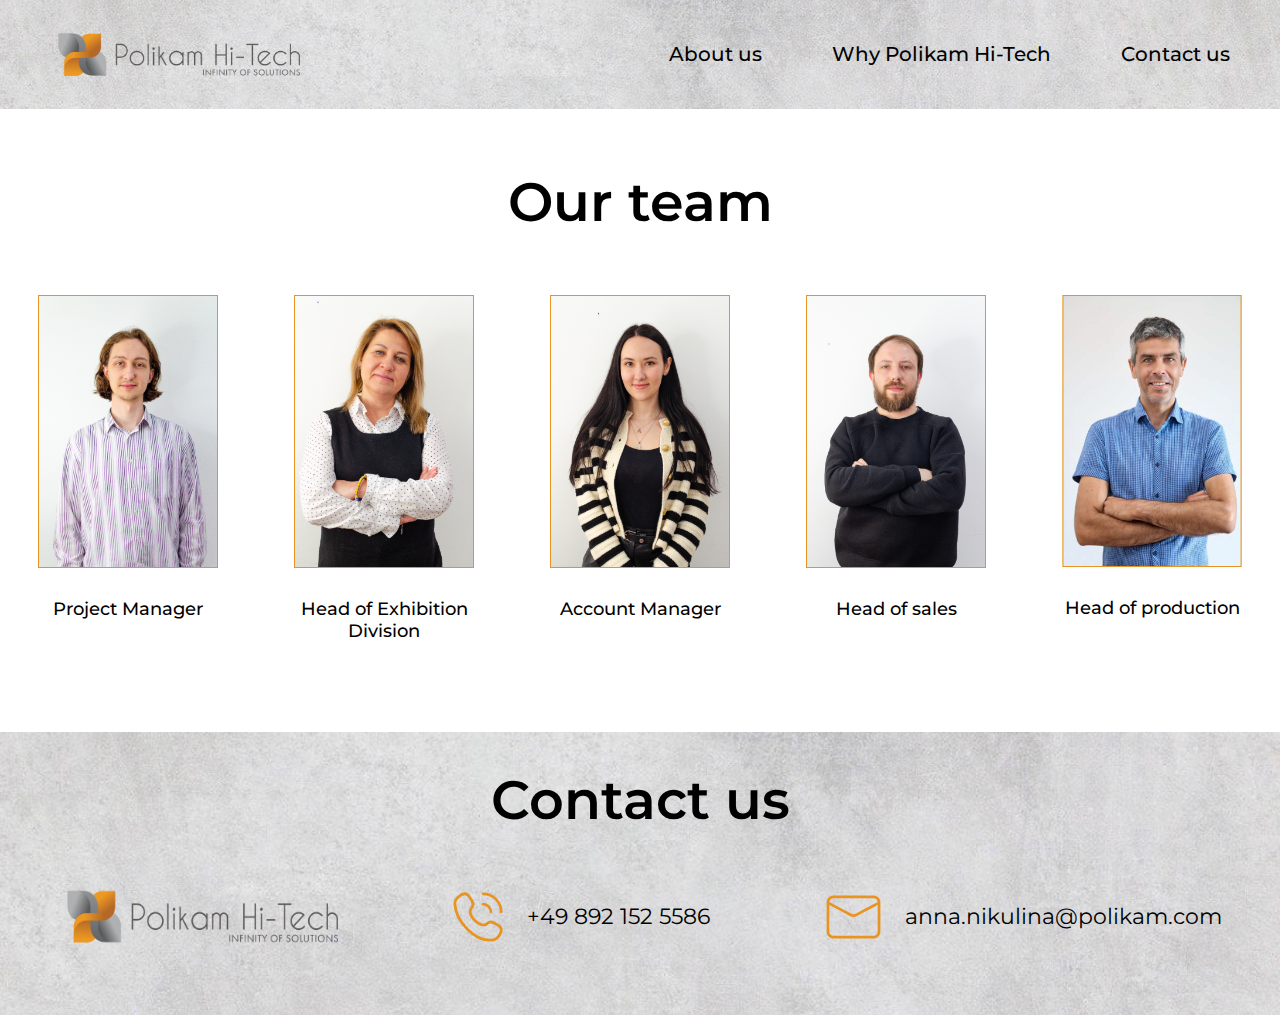
==== contact.html @ 47c34ee8 "fixed" ====
<!DOCTYPE html>
<html>
  <head>
    <link
      href="https://fonts.googleapis.com/css?family=Montserrat&display=swap"
      rel="stylesheet"
    />
    <link
      href="https://fonts.googleapis.com/css?family=Josefin+Sans&display=swap"
      rel="stylesheet"
    />
    <link href="./css/style.css" rel="stylesheet" />
    <title>Why Polikam Hi-Tech</title>
  </head>
  <body>
    <header class="header">
      <div class="container container__header--second">
        <div class="logo__text">
          <a href="./index.html" class="logo_polikam--header"
            ><img src="./images/logo_polikam.png" alt="logo" class="logo_polikam--header-img"/>
          </a>
        </div>
        <nav>
          <ul class="menu__nav--list-second">
            <li class="menu__nav--item">
              <a href="./index.html" class="menu__nav--link"
                ><span class="menu__link--color">About us</span></a
              >
            </li>
            <li class="menu__nav--item">
              <a href="./why__polikam.html" class="menu__nav--link"
                ><span class="menu__link--color">Why Polikam Hi-Tech</span></a
              >
            </li>
            <li class="menu__nav--item">
              <a href="./contact.html" class="menu__nav--link"
                ><span class="menu__link--color">Contact us</span></a
              >
            </li>
          </ul>
        </nav>
      </div>
    </header>
    <main>
      <section class="our__team">
        <h1 class="our__team--main-text">Our team</h1>
        <div>
          <ul class="our__team--list">
            <li class="our__team--item">
              <img src="./images/stas.png" alt="Project Manager photo" class="our__team--position-photo" />
              <span class="our__team--position">Project Manager</span>
            </li>
            <li class="our__team--item">
              <img
                src="./images/anna.png"
                alt="Head of Exhibition Division photo" 
                class="our__team--position-photo"
              />
              <span class="our__team--position"
                >Head of Exhibition
                <p class="division">Division</p></span
              >
            </li>
            <li class="our__team--item">
              <img src="./images/alina.png" alt="Account Manager photo" class="our__team--position-photo"/>
              <span class="our__team--position">Account Manager</span>
            </li>
            <li class="our__team--item">
              <img src="./images/oleg.png" alt="Head of sales photo" class="our__team--position-photo"/>
              <span class="our__team--position">Head of sales</span>
            </li>
            <li class="our__team--item">
              <img src="./images/igor.png" alt="Head of production photo" class="our__team--position-photo"/>
              <span class="our__team--position">Head of production</span>
            </li>
          </ul>
        </div>
      </section>
    </main>
    <footer class="footer__contact">
        <h1 class="contact__us--text">Contact us</h1>

        <ul class="footer__list--contact">
          <li class="footer__iteam">
            <a
              href="./index.html"
              ><div class="logo__footer"><img src="./images/logo_polikam.png" alt="logo" class="logo__footer--img"></div></a
            >
          </li>
          <li class="footer__iteam">
            <a href="tel:+498921525586" class="footer__tel"
              ><div class="footer__tel--icon"><img src="./images/phone.svg" alt="phone" width="50px" height="50px"><span class="footer__tel--text">+49 892 152 5586</span></div></a
            ></li>
            <li class="footer__iteam">
              <a href="mailto:anna.nikulina@polikam.com" class="footer__mail"
                ><div class="footer__mail--icon"><img src="./images/mail.svg" alt="mail" width="55px" height="44px"><span class="footer__mail--text">anna.nikulina@polikam.com</span></div></a
              >
            </li>
      </footer>
  </body>
</html>
---- css/style.css ----
* {
  box-sizing: border-box;
}
p,
h1,
h2,
h3,
h4,
h5,
h6 {
  margin: 0;
}
a {
  text-decoration: none;
}

ul {
  margin: 0;
  padding-left: 0;
}

img {
  display: block;
}
link {
  text-decoration: none;
}
ul {
  list-style: none;
}
body {
  font-family: Montserrat, sans-serif;
  margin: 0;
}
.container {
  width: 100%;
  margin-right: auto;
  margin-left: auto;
  padding-left: 50px;
  padding-right: 50px;
  background: rgba(245, 245, 245, 1);
}

.container__header {
  width: 100%;
  margin: auto;
  background-size: 100% 100%;
  background-repeat: no-repeat;
  background-image: url("../images/hero.png");
}
@media only screen and (min-width: 667px) and (max-width: 834px) {
  .container__header {
    height: 667px;
  }
}
@media only screen and (min-width: 834px) and (max-width: 1024px) {
  .container__header {
    height: 834px;
  }
}
@media only screen and (min-width: 1024px) and (max-width: 1540px) {
  .container__header {
    height: 1024px;
  }
}
@media only screen and (min-width: 1540px) and (max-width: 1920px) {
  .container__header {
    height: 1176px;
  }
}
.big__logo {
  padding-top: 346px;
  padding-bottom: 435px;
  display: flex;
  justify-content: center;
}
.big__logo--img {
  width: 475px;
  height: 130px;
}
@media only screen and (min-width: 667px) and (max-width: 834px) {
  .big__logo--img {
    width: 575px;
    height: 150px;
  }
}
@media only screen and (min-width: 834px) and (max-width: 1024px) {
  .big__logo--img {
    width: 675px;
    height: 170px;
  }
}
@media only screen and (min-width: 1024px) and (max-width: 1540px) {
  .big__logo--img {
    width: 775px;
    height: 190px;
  }
}
@media only screen and (min-width: 1540px) and (max-width: 1920px) {
  .big__logo--img {
    width: 975px;
    height: 246px;
  }
}
.menu__nav--list {
  padding-top: 50px;
  display: flex;
  justify-content: space-around;
}
.menu__link--color {
  font-size: 14px;
  color: #000000;
  font-weight: 500;
  &:hover,
  &:focus {
    color: #e79423;
  }
}
@media only screen and (min-width: 667px) and (max-width: 834px) {
  .menu__link--color {
    font-size: 14px;
  }
}
@media only screen and (min-width: 834px) and (max-width: 1024px) {
  .menu__link--color {
    font-size: 16px;
  }
}
@media only screen and (min-width: 1024px) and (max-width: 1540px) {
  .menu__link--color {
    font-size: 20px;
  }
}
@media only screen and (min-width: 1540px) and (max-width: 1920px) {
  .menu__link--color {
    font-size: 32px;
  }
}
.what__we--do {
}
.what__we--main-text {
  padding: 20px;
  font-weight: 600;
  font-size: 32px;
}
@media only screen and (min-width: 667px) and (max-width: 834px) {
  .what__we--main-text {
    padding: 25px;
    font-size: 38px;
  }
}
@media only screen and (min-width: 834px) and (max-width: 1024px) {
  .what__we--main-text {
    padding: 30px;
    font-size: 42px;
  }
}
@media only screen and (min-width: 1024px) and (max-width: 1540px) {
  .what__we--main-text {
    padding: 35px;
    font-size: 48px;
  }
}
@media only screen and (min-width: 1540px) and (max-width: 1920px) {
  .what__we--main-text {
    padding: 50px;
    font-size: 64px;
  }
}
.what__we--text {
  display: block;
  font-weight: 400;
  font-size: 16px;
}
@media only screen and (min-width: 667px) and (max-width: 834px) {
  .what__we--text {
    font-size: 18px;
  }
}
@media only screen and (min-width: 834px) and (max-width: 1024px) {
  .what__we--text {
    font-size: 22px;
  }
}
@media only screen and (min-width: 1024px) and (max-width: 1540px) {
  .what__we--text {
    font-size: 28px;
    width: 350px;
  }
}
@media only screen and (min-width: 1540px) and (max-width: 1920px) {
  .what__we--text {
    font-size: 36px;
  }
}
.what__we--text2 {
  font-weight: 600;
  padding-bottom: 100px;
}
.icons {
  display: flex;
  flex-direction: column;
}
.icons__list {
  display: flex;
  flex-direction: row;
}
.icon__item {
  padding-top: 50px;
  padding-left: 60px;
}
.text__for--icons {
  font-weight: 400;
  font-size: 16px;
}
@media only screen and (min-width: 667px) and (max-width: 834px) {
  .text__for--icons {
    font-size: 18px;
  }
}
@media only screen and (min-width: 834px) and (max-width: 1024px) {
  .text__for--icons {
    font-size: 22px;
  }
}
@media only screen and (min-width: 1024px) and (max-width: 1540px) {
  .text__for--icons {
    font-size: 28px;
  }
}
@media only screen and (min-width: 1540px) and (max-width: 1920px) {
  .text__for--icons {
    font-size: 36px;
  }
}
.container__icons {
}
.hips__photo {
  position: absolute;
  right: 0;
}
@media only screen and (min-width: 667px) and (max-width: 834px) {
  .hips__photo {
  }
}
@media only screen and (min-width: 834px) and (max-width: 1024px) {
  .hips__photo {
    top: 834px;
  }
}
@media only screen and (min-width: 1024px) and (max-width: 1540px) {
  .hips__photo {
    top: 1024px;
  }
}
@media only screen and (min-width: 1540px) and (max-width: 1920px) {
  .hips__photo {
    top: 1175px;
  }
}
.hips__photo--img {
}
@media only screen and (min-width: 667px) and (max-width: 834px) {
  .hips__photo--img {
  }
}
@media only screen and (min-width: 834px) and (max-width: 1024px) {
  .hips__photo--img {
    top: 834px;
  }
}
@media only screen and (min-width: 1024px) and (max-width: 1540px) {
  .hips__photo--img {
    width: 600px;
    height: 1024px;
  }
}
@media only screen and (min-width: 1540px) and (max-width: 1920px) {
  .hips__photo--img {
    width: 908px;
    height: 1117px;
  }
}
.test {
  width: 700px;
}
.logo__polikam {
  position: absolute;
  right: 60px;
  top: 1225px;
  z-index: 1;
}
.polikam__img {
  position: absolute;
  right: 60px;
  top: 1550px;
  z-index: 1;
}
.icons__list--innovate {
  display: flex;
  flex-direction: row;
  padding-top: 62px;
}
.innovative__main--text {
  display: flex;
  justify-content: center;
  text-align: center;
  line-height: 67.05px;
  font-weight: 600;
  font-size: 36px;
  padding-top: 80px;
}
.to__wrap--innovative {
  display: flex;
  justify-content: space-around;
  padding-top: 100px;
}
.suggest__main--text {
  font-weight: 600;
  font-size: 32px;
  display: flex;
  justify-content: center;
  padding-bottom: 77px;
}
.text__for--icons-innovate {
  font-weight: 400;
  font-size: 28px;
  display: block;
  width: 470px;
}
.icon__item--innovate {
  padding-bottom: 62px;
  padding-left: 35px;
}
.icon__item--innovate-img {
  padding-bottom: 62px;
}
.logo__innovate {
  display: flex;
  justify-content: center;
  padding-top: 148px;
  padding-bottom: 88px;
}
.innovative {
  margin-top: 85px;
  background-image: url(../images/hero_second.png);
  background-size: 100% 100%;
  background-repeat: no-repeat;
}
.circle2 {
  position: absolute;
}
.circle {
  position: absolute;
  top: 255%;
  right: 12%;
}
.half__circle {
  position: absolute;
}
.hips1 {
  position: absolute;
  right: 3.4%;
  top: 325%;
}
.experience {
  padding-top: 50px;
}
.experience__main--text {
  font-weight: 600;
  font-size: 58px;
}
.experience__second--text {
  font-weight: 400;
  font-size: 40px;
  padding-top: 50px;
}
.experience__third--text {
  font-weight: 400;
  font-size: 40px;
  padding-bottom: 50px;
}
.experience__wrap {
  display: flex;
  flex-direction: row;
  justify-content: space-between;
}
.logo__experience {
  display: flex;
  align-content: center;
  align-items: center;
  padding-right: 60px;
}
.exhibition__img {
  display: flex;
  flex-direction: row;
}
.exhibition__img1 {
  height: 640px;
  width: 70%;
}
.footer {
  margin-top: 50px;
  background-image: url(../images/footer.png);
  background-size: 100%;
}
.footer__list {
  display: flex;
  flex-direction: row;
  justify-content: space-around;
  align-items: center;
  padding-top: 35px;
  padding-bottom: 35px;
}
.logo__footer--img {
  width: 180px;
  height: 60px;
}
@media only screen and (min-width: 667px) and (max-width: 834px) {
  .logo__footer--img {
    width: 220px;
    height: 66px;
  }
}
@media only screen and (min-width: 834px) and (max-width: 1024px) {
  .logo__footer--img {
    width: 250px;
    height: 74px;
  }
}
@media only screen and (min-width: 1024px) and (max-width: 1540px) {
  .logo__footer--img {
    width: 280px;
    height: 77px;
  }
}
@media only screen and (min-width: 1540px) and (max-width: 1920px) {
  .logo__footer--img {
    width: 322px;
    height: 81px;
  }
}
.footer__mail--icon {
  display: flex;
  flex-direction: row;
  align-items: center;
}
.footer__tel--icon {
  display: flex;
  flex-direction: row;
  align-items: center;
}
.footer__tel--text {
  font-weight: 400;
  color: #000000;
}
@media only screen and (min-width: 667px) and (max-width: 834px) {
  .footer__tel--text {
    padding-left: 15px;
    font-size: 16px;
  }
}
@media only screen and (min-width: 834px) and (max-width: 1024px) {
  .footer__tel--text {
    padding-left: 18px;
    font-size: 18px;
  }
}
@media only screen and (min-width: 1024px) and (max-width: 1540px) {
  .footer__tel--text {
    padding-left: 24px;
    font-size: 22px;
  }
}
@media only screen and (min-width: 1540px) and (max-width: 1920px) {
  .footer__tel--text {
    padding-left: 30px;
    font-size: 36px;
  }
}
.footer__mail--text {
  padding-left: 30px;
  font-weight: 400;
  font-size: 36px;
  color: #000000;
}
@media only screen and (min-width: 667px) and (max-width: 834px) {
  .footer__mail--text {
    padding-left: 15px;
    font-size: 16px;
  }
}
@media only screen and (min-width: 834px) and (max-width: 1024px) {
  .footer__mail--text {
    padding-left: 18px;
    font-size: 18px;
  }
}
@media only screen and (min-width: 1024px) and (max-width: 1540px) {
  .footer__mail--text {
    padding-left: 24px;
    font-size: 22px;
  }
}
@media only screen and (min-width: 1540px) and (max-width: 1920px) {
  .footer__mail--text {
    padding-left: 30px;
    font-size: 36px;
  }
}
.container__header--second {
  padding-top: 23px;
  padding-bottom: 23px;
  display: flex;
  flex-direction: row;
  justify-content: space-between;
  align-items: center;
  background-image: url(../images/footer.png);
}
.menu__nav--item {
  padding-left: 30px;
}
@media only screen and (min-width: 667px) and (max-width: 834px) {
  .menu__nav--item {
    padding-left: 30px;
  }
}
@media only screen and (min-width: 834px) and (max-width: 1024px) {
  .menu__nav--item {
    padding-left: 50px;
  }
}
@media only screen and (min-width: 1024px) and (max-width: 1540px) {
  .menu__nav--item {
    padding-left: 70px;
  }
}
@media only screen and (min-width: 1540px) and (max-width: 1920px) {
  .menu__nav--item {
    padding-left: 100px;
  }
}
.menu__nav--list-second {
  display: flex;
  flex-direction: row;
  align-items: center;
}

.why__polikam--section {
  padding-top: 90px;
}
.why__main--text {
  display: flex;
  justify-content: center;
  font-size: 36px;
  font-weight: 600;
  padding-bottom: 30px;
}
@media only screen and (min-width: 667px) and (max-width: 834px) {
  .why__main--text {
    font-size: 40px;
    padding-bottom: 50px;
  }
}
@media only screen and (min-width: 834px) and (max-width: 1024px) {
  .why__main--text {
    font-size: 48px;
    padding-bottom: 65px;
  }
}
@media only screen and (min-width: 1024px) and (max-width: 1540px) {
  .why__main--text {
    font-size: 54px;
    padding-bottom: 80px;
  }
}
@media only screen and (min-width: 1540px) and (max-width: 1920px) {
  .why__main--text {
    font-size: 64px;
    padding-bottom: 116px;
  }
}
.why__polikam--list {
  margin-left: 186px;
  margin-right: 186px;
}
.why__polikam--item {
  display: flex;
  flex-direction: row;
  padding-bottom: 90px;
  align-items: center;
}
.why__polikam--item:last-child {
  padding-bottom: 0;
}
.why__polikam--text {
  font-weight: 400;
  font-size: 16px;
  padding-left: 15px;
}
@media only screen and (min-width: 667px) and (max-width: 834px) {
  .why__polikam--text {
    font-size: 18px;
    padding-left: 18px;
  }
}
@media only screen and (min-width: 834px) and (max-width: 1024px) {
  .why__polikam--text {
    font-size: 22px;
    padding-left: 23px;
  }
}
@media only screen and (min-width: 1024px) and (max-width: 1540px) {
  .why__polikam--text {
    font-size: 28px;
    padding-left: 26px;
  }
}
@media only screen and (min-width: 1540px) and (max-width: 1920px) {
  .why__polikam--text {
    font-size: 36px;
    padding-left: 30px;
  }
}
.provide__section {
  margin-top: 50px;
}
@media only screen and (min-width: 667px) and (max-width: 834px) {
  .provide__section {
    margin-top: 58px;
  }
}
@media only screen and (min-width: 834px) and (max-width: 1024px) {
  .provide__section {
    margin-top: 77px;
  }
}
@media only screen and (min-width: 1024px) and (max-width: 1540px) {
  .provide__section {
    margin-top: 85px;
  }
}
@media only screen and (min-width: 1540px) and (max-width: 1920px) {
  .provide__section {
    margin-top: 110px;
  }
}
.provide__main--text {
  max-width: 480px;
  font-weight: 600;
  font-size: 30px;
  padding-bottom: 20px;
}
@media only screen and (min-width: 667px) and (max-width: 834px) {
  .provide__main--text {
    max-width: 540px;
    font-size: 38px;
    padding-bottom: 30px;
  }
}
@media only screen and (min-width: 834px) and (max-width: 1024px) {
  .provide__main--text {
    max-width: 580px;
    font-size: 48px;
    padding-bottom: 30px;
  }
}
@media only screen and (min-width: 1024px) and (max-width: 1540px) {
  .provide__main--text {
    max-width: 670px;
    font-size: 54px;
    padding-bottom: 40px;
  }
}
@media only screen and (min-width: 1540px) and (max-width: 1920px) {
  .provide__main--text {
    max-width: 804px;
    font-size: 64px;
    padding-bottom: 40px;
  }
}
.provide__list {
  display: flex;
  flex-direction: row;
  align-items: center;
}
.provide__item--text {
  width: 180px;
}
@media only screen and (min-width: 667px) and (max-width: 834px) {
  .provide__item--text {
    width: 220px;
  }
}
@media only screen and (min-width: 834px) and (max-width: 1024px) {
  .provide__item--text {
    width: 300px;
  }
}
@media only screen and (min-width: 1024px) and (max-width: 1540px) {
  .provide__item--text {
    width: 350px;
  }
}
@media only screen and (min-width: 1540px) and (max-width: 1920px) {
  .provide__item--text {
    width: 390px;
  }
}
.provide__text {
  font-weight: 400;
  font-size: 14px;
  margin-right: 10px;
}
@media only screen and (min-width: 667px) and (max-width: 834px) {
  .provide__text {
    font-size: 16px;
    margin-right: 12px;
  }
}
@media only screen and (min-width: 834px) and (max-width: 1024px) {
  .provide__text {
    font-size: 18px;
    margin-right: 15px;
  }
}
@media only screen and (min-width: 1024px) and (max-width: 1540px) {
  .provide__text {
    font-size: 22px;
    margin-right: 18px;
  }
}
@media only screen and (min-width: 1540px) and (max-width: 1920px) {
  .provide__text {
    font-size: 36px;
    margin-right: 21px;
  }
}
.icon__map {
  margin-right: 47px;
  width: 50px;
  height: 32px;
}
@media only screen and (min-width: 667px) and (max-width: 834px) {
  .icon__map {
    margin-right: 24px;
    width: 50px;
    height: 32px;
  }
}
@media only screen and (min-width: 834px) and (max-width: 1024px) {
  .icon__map {
    margin-right: 28px;
    width: 60px;
    height: 42px;
  }
}
@media only screen and (min-width: 1024px) and (max-width: 1540px) {
  .icon__map {
    margin-right: 36px;
    width: 70px;
    height: 52px;
  }
}
@media only screen and (min-width: 1540px) and (max-width: 1920px) {
  .icon__map {
    margin-right: 47px;
    width: 90px;
    height: 72px;
  }
}
.our__team {
  margin-top: 20px;
}
@media only screen and (min-width: 667px) and (max-width: 834px) {
  .our__team {
    margin-top: 30px;
  }
}
@media only screen and (min-width: 834px) and (max-width: 1024px) {
  .our__team {
    margin-top: 40px;
  }
}
@media only screen and (min-width: 1024px) and (max-width: 1540px) {
  .our__team {
    margin-top: 60px;
  }
}
@media only screen and (min-width: 1540px) and (max-width: 1920px) {
  .our__team {
    margin-top: 90px;
  }
}
.our__team--main-text {
  display: flex;
  justify-content: center;
  font-weight: 600;
}
@media only screen and (min-width: 667px) and (max-width: 834px) {
  .our__team--main-text {
    font-size: 38px;
  }
}
@media only screen and (min-width: 834px) and (max-width: 1024px) {
  .our__team--main-text {
    font-size: 46px;
  }
}
@media only screen and (min-width: 1024px) and (max-width: 1540px) {
  .our__team--main-text {
    font-size: 54px;
  }
}
@media only screen and (min-width: 1540px) and (max-width: 1920px) {
  .our__team--main-text {
    font-size: 64px;
  }
}
.our__team--list {
  display: flex;
  flex-direction: row;
  justify-content: space-around;
  padding-top: 60px;
}
.our__team--item {
  display: flex;
  flex-direction: column;
  align-items: center;
}
.our__team--position {
  font-weight: 500;
  display: block;
}
@media only screen and (min-width: 667px) and (max-width: 834px) {
  .our__team--position {
    padding-top: 25px;
    font-size: 16px;
  }
}
@media only screen and (min-width: 834px) and (max-width: 1024px) {
  .our__team--position {
    padding-top: 25px;
    font-size: 16px;
  }
}
@media only screen and (min-width: 1024px) and (max-width: 1540px) {
  .our__team--position {
    padding-top: 30px;
    font-size: 18px;
  }
}
@media only screen and (min-width: 1540px) and (max-width: 1920px) {
  .our__team--position {
    padding-top: 35px;
    font-size: 32px;
  }
}
.our__team--position-photo {
}
@media only screen and (min-width: 667px) and (max-width: 834px) {
  .our__team--position-photo {
  }
}
@media only screen and (min-width: 834px) and (max-width: 1024px) {
  .our__team--position-photo {
    width: 170px;
  }
}
@media only screen and (min-width: 1024px) and (max-width: 1540px) {
  .our__team--position-photo {
    width: 180px;
  }
}
@media only screen and (min-width: 1540px) and (max-width: 1920px) {
  .our__team--position-photo {
    width: 307px;
  }
}
.division {
  display: flex;
  justify-content: center;
}
.contact__us--text {
  font-weight: 600;
  padding-top: 20px;
  padding-bottom: 25px;
  font-size: 38px;
  display: flex;
  justify-content: center;
}
@media only screen and (min-width: 667px) and (max-width: 834px) {
  .contact__us--text {
    padding-top: 25px;
    padding-bottom: 35px;
    font-size: 42px;
  }
}
@media only screen and (min-width: 834px) and (max-width: 1024px) {
  .contact__us--text {
    padding-top: 30px;
    padding-bottom: 40px;
    font-size: 48px;
  }
}
@media only screen and (min-width: 1024px) and (max-width: 1540px) {
  .contact__us--text {
    padding-top: 35px;
    padding-bottom: 45px;
    font-size: 54px;
  }
}
@media only screen and (min-width: 1540px) and (max-width: 1920px) {
  .contact__us--text {
    padding-top: 43px;
    padding-bottom: 60px;
    font-size: 64px;
  }
}
.footer__contact {
  margin-top: 90px;
  background-image: url(../images/footer.png);
  background-size: 100%;
}
.footer__list--contact {
  display: flex;
  flex-direction: row;
  justify-content: space-around;
  align-items: center;
}
@media only screen and (min-width: 667px) and (max-width: 834px) {
  .footer__list--contact {
    padding-bottom: 30px;
  }
}
@media only screen and (min-width: 834px) and (max-width: 1024px) {
  .footer__list--contact {
    padding-bottom: 40px;
  }
}
@media only screen and (min-width: 1024px) and (max-width: 1540px) {
  .footer__list--contact {
    padding-bottom: 60px;
  }
}
@media only screen and (min-width: 1540px) and (max-width: 1920px) {
  .footer__list--contact {
    padding-bottom: 100px;
  }
}
.logo_polikam--header-img {
}
@media only screen and (min-width: 667px) and (max-width: 834px) {
  .logo_polikam--header-img {
    width: 180px;
  }
}
@media only screen and (min-width: 834px) and (max-width: 1024px) {
  .logo_polikam--header-img {
    width: 200px;
  }
}
@media only screen and (min-width: 1024px) and (max-width: 1540px) {
  .logo_polikam--header-img {
    width: 250px;
  }
}
@media only screen and (min-width: 1540px) and (max-width: 1920px) {
  .logo_polikam--header-img {
    width: 413px;
  }
}
.why__icons {
  width: 35px;
  height: 35px;
}
@media only screen and (min-width: 667px) and (max-width: 834px) {
  .why__icons {
    width: 47px;
    height: 47px;
  }
}
@media only screen and (min-width: 834px) and (max-width: 1024px) {
  .why__icons {
    width: 55px;
    height: 55px;
  }
}
@media only screen and (min-width: 1024px) and (max-width: 1540px) {
  .why__icons {
    width: 65px;
    height: 65px;
  }
}
@media only screen and (min-width: 1540px) and (max-width: 1920px) {
  .why__icons {
    width: 80px;
    height: 80px;
  }
}
.world__map--img {
  width: 375px;
  height: 280px;
}
@media only screen and (min-width: 667px) and (max-width: 834px) {
  .world__map--img {
    width: 520px;
    height: 380px;
  }
}
@media only screen and (min-width: 834px) and (max-width: 1024px) {
  .world__map--img {
    width: 560px;
    height: 420px;
  }
}
@media only screen and (min-width: 1024px) and (max-width: 1540px) {
  .world__map--img {
    width: 600px;
    height: 460px;
  }
}
@media only screen and (min-width: 1540px) and (max-width: 1920px) {
  .world__map--img {
    width: 1108px;
    height: 787px;
  }
}
.what__we--icons {
}
@media only screen and (min-width: 667px) and (max-width: 834px) {
  .what__we--icons {
    width: 50px;
    height: 50px;
  }
}
@media only screen and (min-width: 834px) and (max-width: 1024px) {
  .what__we--icons {
    width: 65px;
    height: 65px;
  }
}
@media only screen and (min-width: 1024px) and (max-width: 1540px) {
  .what__we--icons {
    width: 70px;
    height: 70px;
  }
}
@media only screen and (min-width: 1540px) and (max-width: 1920px) {
  .what__we--icons {
    width: 80px;
    height: 80px;
  }
}
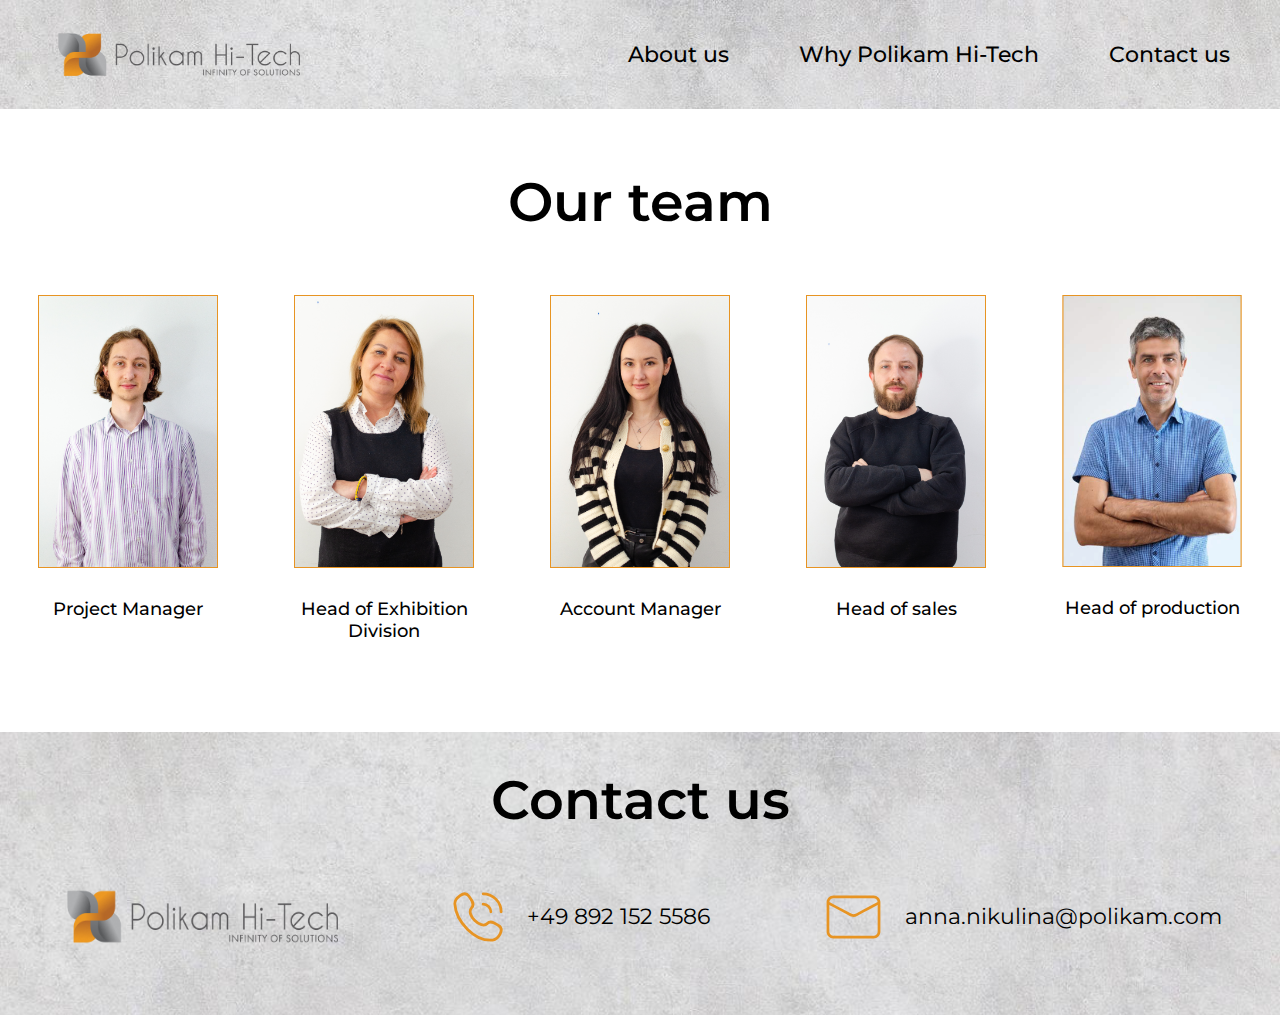
==== commit fc12003e: "fixed" ====
--- a/contact.html
+++ b/contact.html
@@ -24,17 +24,17 @@
           <ul class="menu__nav--list-second">
             <li class="menu__nav--item">
               <a href="./index.html" class="menu__nav--link"
-                ><span class="menu__link--color">About us</span></a
+                ><span class="menu__nav--text">About us</span></a
               >
             </li>
             <li class="menu__nav--item">
               <a href="./why__polikam.html" class="menu__nav--link"
-                ><span class="menu__link--color">Why Polikam Hi-Tech</span></a
+                ><span class="menu__nav--text">Why Polikam Hi-Tech</span></a
               >
             </li>
             <li class="menu__nav--item">
               <a href="./contact.html" class="menu__nav--link"
-                ><span class="menu__link--color">Contact us</span></a
+                ><span class="menu__nav--text">Contact us</span></a
               >
             </li>
           </ul>
--- a/css/style.css
+++ b/css/style.css
@@ -50,17 +50,17 @@
 }
 @media only screen and (min-width: 667px) and (max-width: 834px) {
   .container__header {
-    height: 667px;
+    height: 450px;
   }
 }
 @media only screen and (min-width: 834px) and (max-width: 1024px) {
   .container__header {
-    height: 834px;
+    height: 650px;
   }
 }
 @media only screen and (min-width: 1024px) and (max-width: 1540px) {
   .container__header {
-    height: 1024px;
+    height: 800px;
   }
 }
 @media only screen and (min-width: 1540px) and (max-width: 1920px) {
@@ -69,10 +69,12 @@
   }
 }
 .big__logo {
-  padding-top: 346px;
-  padding-bottom: 435px;
   display: flex;
   justify-content: center;
+  align-items: center;
+  align-content: center;
+  top: 30%;
+  position: relative;
 }
 .big__logo--img {
   width: 475px;
@@ -108,6 +110,37 @@
   justify-content: space-around;
 }
 .menu__link--color {
+  font-size: 22px;
+  color: #000000;
+  font-weight: 500;
+  &:hover,
+  &:focus {
+    color: #e79423;
+  }
+}
+@media only screen and (min-width: 667px) and (max-width: 834px) {
+  .menu__link--color {
+    font-weight: 600;
+    font-size: 28px;
+  }
+}
+@media only screen and (min-width: 834px) and (max-width: 1024px) {
+  .menu__link--color {
+    font-weight: 600;
+    font-size: 30px;
+  }
+}
+@media only screen and (min-width: 1024px) and (max-width: 1540px) {
+  .menu__link--color {
+    font-size: 38px;
+  }
+}
+@media only screen and (min-width: 1540px) and (max-width: 1920px) {
+  .menu__link--color {
+    font-size: 48px;
+  }
+}
+.menu__nav--text {
   font-size: 14px;
   color: #000000;
   font-weight: 500;
@@ -117,23 +150,23 @@
   }
 }
 @media only screen and (min-width: 667px) and (max-width: 834px) {
-  .menu__link--color {
-    font-size: 14px;
-  }
-}
-@media only screen and (min-width: 834px) and (max-width: 1024px) {
-  .menu__link--color {
+  .menu__nav--text {
     font-size: 16px;
   }
 }
-@media only screen and (min-width: 1024px) and (max-width: 1540px) {
-  .menu__link--color {
-    font-size: 20px;
-  }
-}
-@media only screen and (min-width: 1540px) and (max-width: 1920px) {
-  .menu__link--color {
-    font-size: 32px;
+@media only screen and (min-width: 834px) and (max-width: 1024px) {
+  .menu__nav--text {
+    font-size: 18px;
+  }
+}
+@media only screen and (min-width: 1024px) and (max-width: 1540px) {
+  .menu__nav--text {
+    font-size: 22px;
+  }
+}
+@media only screen and (min-width: 1540px) and (max-width: 1920px) {
+  .menu__nav--text {
+    font-size: 34px;
   }
 }
 .what__we--do {
@@ -175,17 +208,19 @@
 @media only screen and (min-width: 667px) and (max-width: 834px) {
   .what__we--text {
     font-size: 18px;
+    width: 270px;
   }
 }
 @media only screen and (min-width: 834px) and (max-width: 1024px) {
   .what__we--text {
     font-size: 22px;
+    width: 350px;
   }
 }
 @media only screen and (min-width: 1024px) and (max-width: 1540px) {
   .what__we--text {
     font-size: 28px;
-    width: 350px;
+    width: 400px;
   }
 }
 @media only screen and (min-width: 1540px) and (max-width: 1920px) {
@@ -204,10 +239,33 @@
 .icons__list {
   display: flex;
   flex-direction: row;
+  align-items: center;
 }
 .icon__item {
-  padding-top: 50px;
-  padding-left: 60px;
+}
+@media only screen and (min-width: 667px) and (max-width: 834px) {
+  .icon__item {
+    padding-top: 50px;
+    padding-left: 60px;
+  }
+}
+@media only screen and (min-width: 834px) and (max-width: 1024px) {
+  .icon__item {
+    padding-top: 25px;
+    padding-left: 40px;
+  }
+}
+@media only screen and (min-width: 1024px) and (max-width: 1540px) {
+  .icon__item {
+    padding-top: 30px;
+    padding-left: 40px;
+  }
+}
+@media only screen and (min-width: 1540px) and (max-width: 1920px) {
+  .icon__item {
+    padding-top: 50px;
+    padding-left: 60px;
+  }
 }
 .text__for--icons {
   font-weight: 400;
@@ -245,12 +303,12 @@
 }
 @media only screen and (min-width: 834px) and (max-width: 1024px) {
   .hips__photo {
-    top: 834px;
+    top: 665px;
   }
 }
 @media only screen and (min-width: 1024px) and (max-width: 1540px) {
   .hips__photo {
-    top: 1024px;
+    top: 810px;
   }
 }
 @media only screen and (min-width: 1540px) and (max-width: 1920px) {
@@ -259,20 +317,25 @@
   }
 }
 .hips__photo--img {
+  width: 130px;
+  height: 375px;
 }
 @media only screen and (min-width: 667px) and (max-width: 834px) {
   .hips__photo--img {
+    width: 450px;
+    height: 665px;
   }
 }
 @media only screen and (min-width: 834px) and (max-width: 1024px) {
   .hips__photo--img {
-    top: 834px;
+    width: 580px;
+    height: 845px;
   }
 }
 @media only screen and (min-width: 1024px) and (max-width: 1540px) {
   .hips__photo--img {
     width: 600px;
-    height: 1024px;
+    height: 980px;
   }
 }
 @media only screen and (min-width: 1540px) and (max-width: 1920px) {
@@ -286,15 +349,61 @@
 }
 .logo__polikam {
   position: absolute;
-  right: 60px;
-  top: 1225px;
   z-index: 1;
+}
+@media only screen and (min-width: 667px) and (max-width: 834px) {
+  .logo__polikam {
+    right: 60px;
+    top: 850px;
+  }
+}
+@media only screen and (min-width: 834px) and (max-width: 1024px) {
+  .logo__polikam {
+    right: 60px;
+    top: 680px;
+  }
+}
+@media only screen and (min-width: 1024px) and (max-width: 1540px) {
+  .logo__polikam {
+    right: 60px;
+    top: 830px;
+  }
+}
+@media only screen and (min-width: 1540px) and (max-width: 1920px) {
+  .logo__polikam {
+    right: 60px;
+    top: 1225px;
+  }
 }
 .polikam__img {
   position: absolute;
-  right: 60px;
+  right: 15px;
   top: 1550px;
   z-index: 1;
+}
+@media only screen and (min-width: 667px) and (max-width: 834px) {
+  .polikam__img {
+    right: 15px;
+    top: 1000px;
+  }
+}
+@media only screen and (min-width: 834px) and (max-width: 1024px) {
+  .polikam__img {
+    right: 20px;
+    top: 950px;
+  }
+}
+@media only screen and (min-width: 1024px) and (max-width: 1540px) {
+  .polikam__img {
+    right: 10px;
+    top: 1150px;
+  }
+}
+@media only screen and (min-width: 1540px) and (max-width: 1920px) {
+  .polikam__img {
+    right: 60px;
+    top: 1550px;
+  }
 }
 .icons__list--innovate {
   display: flex;
@@ -307,8 +416,32 @@
   text-align: center;
   line-height: 67.05px;
   font-weight: 600;
-  font-size: 36px;
-  padding-top: 80px;
+  font-size: 20px;
+  padding-top: 60px;
+}
+@media only screen and (min-width: 667px) and (max-width: 834px) {
+  .innovative__main--text {
+    font-size: 26px;
+    padding-top: 70px;
+  }
+}
+@media only screen and (min-width: 834px) and (max-width: 1024px) {
+  .innovative__main--text {
+    font-size: 24px;
+    padding-top: 80px;
+  }
+}
+@media only screen and (min-width: 1024px) and (max-width: 1540px) {
+  .innovative__main--text {
+    font-size: 28px;
+    padding-top: 90px;
+  }
+}
+@media only screen and (min-width: 1540px) {
+  .innovative__main--text {
+    font-size: 45px;
+    padding-top: 112px;
+  }
 }
 .to__wrap--innovative {
   display: flex;
@@ -317,16 +450,56 @@
 }
 .suggest__main--text {
   font-weight: 600;
-  font-size: 32px;
+  font-size: 18px;
   display: flex;
   justify-content: center;
   padding-bottom: 77px;
 }
+@media only screen and (min-width: 667px) and (max-width: 834px) {
+  .suggest__main--text {
+    font-size: 18px;
+  }
+}
+@media only screen and (min-width: 834px) and (max-width: 1024px) {
+  .suggest__main--text {
+    font-size: 24px;
+  }
+}
+@media only screen and (min-width: 1024px) and (max-width: 1540px) {
+  .suggest__main--text {
+    font-size: 30px;
+  }
+}
+@media only screen and (min-width: 1540px) {
+  .suggest__main--text {
+    font-size: 45px;
+  }
+}
 .text__for--icons-innovate {
   font-weight: 400;
-  font-size: 28px;
+  font-size: 16px;
   display: block;
-  width: 470px;
+  width: 100%;
+}
+@media only screen and (min-width: 667px) and (max-width: 834px) {
+  .text__for--icons-innovate {
+    font-size: 18px;
+  }
+}
+@media only screen and (min-width: 834px) and (max-width: 1024px) {
+  .text__for--icons-innovate {
+    font-size: 24px;
+  }
+}
+@media only screen and (min-width: 1024px) and (max-width: 1540px) {
+  .text__for--icons-innovate {
+    font-size: 30px;
+  }
+}
+@media only screen and (min-width: 1540px) {
+  .text__for--icons-innovate {
+    font-size: 35px;
+  }
 }
 .icon__item--innovate {
   padding-bottom: 62px;
@@ -368,7 +541,27 @@
 }
 .experience__main--text {
   font-weight: 600;
-  font-size: 58px;
+  font-size: 20px;
+}
+@media only screen and (min-width: 667px) and (max-width: 834px) {
+  .experience__main--text {
+    font-size: 28px;
+  }
+}
+@media only screen and (min-width: 834px) and (max-width: 1024px) {
+  .experience__main--text {
+    font-size: 38px;
+  }
+}
+@media only screen and (min-width: 1024px) and (max-width: 1540px) {
+  .experience__main--text {
+    font-size: 48px;
+  }
+}
+@media only screen and (min-width: 1540px) {
+  .experience__main--text {
+    font-size: 58px;
+  }
 }
 .experience__second--text {
   font-weight: 400;
@@ -400,7 +593,7 @@
   width: 70%;
 }
 .footer {
-  margin-top: 50px;
+  margin-top: 10px;
   background-image: url(../images/footer.png);
   background-size: 100%;
 }
@@ -409,8 +602,8 @@
   flex-direction: row;
   justify-content: space-around;
   align-items: center;
-  padding-top: 35px;
-  padding-bottom: 35px;
+  padding-top: 45px;
+  padding-bottom: 45px;
 }
 .logo__footer--img {
   width: 180px;
@@ -1027,6 +1220,8 @@
   }
 }
 .what__we--icons {
+  width: 50px;
+  height: 50px;
 }
 @media only screen and (min-width: 667px) and (max-width: 834px) {
   .what__we--icons {
@@ -1052,3 +1247,209 @@
     height: 80px;
   }
 }
+.logo__polikam--img {
+  width: 200px;
+  height: 45px;
+}
+@media only screen and (min-width: 667px) and (max-width: 834px) {
+  .logo__polikam--img {
+    width: 220px;
+    height: 50px;
+  }
+}
+@media only screen and (min-width: 834px) and (max-width: 1024px) {
+  .logo__polikam--img {
+    width: 250px;
+    height: 65px;
+  }
+}
+@media only screen and (min-width: 1024px) and (max-width: 1540px) {
+  .logo__polikam--img {
+    width: 280px;
+    height: 70px;
+  }
+}
+@media only screen and (min-width: 1540px) and (max-width: 1920px) {
+  .logo__polikam--img {
+    width: 366px;
+    height: 92px;
+  }
+}
+.img__3d {
+  width: 992px;
+  height: 557px;
+}
+@media only screen and (min-width: 667px) and (max-width: 834px) {
+  .img__3d {
+    width: 992px;
+    height: 557px;
+  }
+}
+@media only screen and (min-width: 834px) and (max-width: 1024px) {
+  .img__3d {
+    width: 570px;
+    height: 370px;
+  }
+}
+@media only screen and (min-width: 1024px) and (max-width: 1540px) {
+  .img__3d {
+    width: 580px;
+    height: 450px;
+  }
+}
+@media only screen and (min-width: 1540px) and (max-width: 1920px) {
+  .img__3d {
+    width: 992px;
+    height: 557px;
+  }
+}
+.slider-wrapper {
+  position: relative;
+  width: 100%;
+}
+
+.container_1 {
+  display: flex;
+  align-items: center;
+}
+
+.sliders {
+  display: flex;
+  overflow-x: auto;
+  scroll-snap-type: x mandatory;
+  scroll-behavior: smooth;
+}
+
+.sliders::-webkit-scrollbar {
+  display: none;
+}
+
+.slide {
+  display: grid;
+  column-gap: 6px;
+  grid-template-columns: repeat(12, 1fr);
+}
+
+.sliders div {
+  flex: 1 0 100%;
+}
+
+.controls {
+  display: flex;
+  position: absolute;
+  bottom: 5%;
+  left: 50%;
+  transform: translateX(-50%);
+  z-index: 1;
+  column-gap: 30px;
+}
+
+.controls a {
+  width: 40px;
+  height: 40px;
+  border-radius: 50%;
+  background-color: white;
+  transition: all 0.5s;
+}
+
+.img-1 {
+  width: 100%;
+  height: 100%;
+  object-fit: cover;
+}
+
+.img-2 {
+  width: 100%;
+  height: 100%;
+  object-fit: cover;
+}
+
+.image-wrapper-1 {
+  grid-column: 1 / 10;
+  height: 320px;
+}
+
+.image-wrapper-2 {
+  grid-column: 10 / 13;
+  height: 320px;
+}
+
+@media only screen and (min-width: 667px) and (max-width: 834px) {
+  .image-wrapper-1 {
+    height: 400px;
+  }
+
+  .image-wrapper-2 {
+    height: 400px;
+  }
+}
+
+@media only screen and (min-width: 834px) and (max-width: 1024px) {
+  .image-wrapper-1 {
+    height: 480px;
+  }
+
+  .image-wrapper-2 {
+    height: 480px;
+  }
+}
+
+@media only screen and (min-width: 1024px) and (max-width: 1540px) {
+  .image-wrapper-1 {
+    height: 560px;
+  }
+
+  .image-wrapper-2 {
+    height: 560px;
+  }
+}
+
+@media only screen and (min-width: 1540px) and (max-width: 1920px) {
+  .image-wrapper-1 {
+    height: 640px;
+  }
+
+  .image-wrapper-2 {
+    height: 640px;
+  }
+}
+.controls a:hover {
+  box-sizing: border-box;
+  transform: scale(1.1);
+  border: solid 2px #e79423;
+}
+a.active {
+  background-color: #e79423;
+  transform: translateY(-20%);
+}
+.experience__text p {
+  padding-left: 20px;
+  font-size: 18px;
+}
+@media only screen and (min-width: 667px) and (max-width: 834px) {
+  .experience__text p {
+    padding-left: 25px;
+    font-size: 20px;
+  }
+}
+
+@media only screen and (min-width: 834px) and (max-width: 1024px) {
+  .experience__text p {
+    padding-left: 30px;
+    font-size: 24px;
+  }
+}
+
+@media only screen and (min-width: 1024px) and (max-width: 1540px) {
+  .experience__text p {
+    padding-left: 50px;
+    font-size: 28px;
+  }
+}
+
+@media only screen and (min-width: 1540px) and (max-width: 1920px) {
+  .experience__text p {
+    padding-left: 50px;
+    font-size: 36px;
+  }
+}
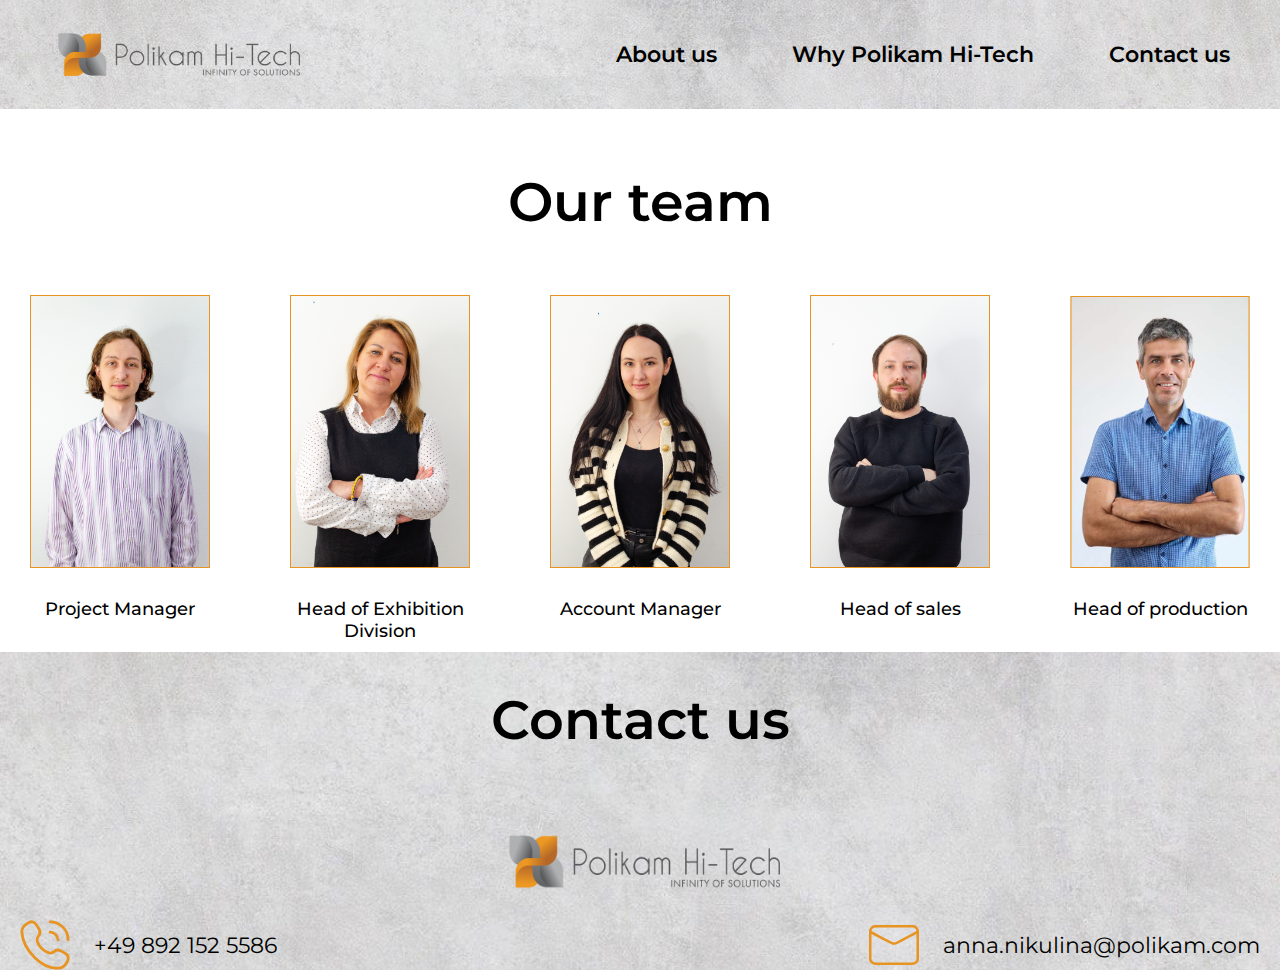
==== commit 07fdf682: "done" ====
--- a/contact.html
+++ b/contact.html
@@ -1,6 +1,9 @@
 <!DOCTYPE html>
 <html>
   <head>
+    <meta charset="UTF-8" />
+    <meta http-equiv="X-UA-Compatible" content="IE=edge" />
+    <meta name="viewport" content="width=device-width, initial-scale=1.0" />
     <link
       href="https://fonts.googleapis.com/css?family=Montserrat&display=swap"
       rel="stylesheet"
@@ -17,7 +20,11 @@
       <div class="container container__header--second">
         <div class="logo__text">
           <a href="./index.html" class="logo_polikam--header"
-            ><img src="./images/logo_polikam.png" alt="logo" class="logo_polikam--header-img"/>
+            ><img
+              src="./images/logo_polikam.png"
+              alt="logo"
+              class="logo_polikam--header-img"
+            />
           </a>
         </div>
         <nav>
@@ -47,13 +54,17 @@
         <div>
           <ul class="our__team--list">
             <li class="our__team--item">
-              <img src="./images/stas.png" alt="Project Manager photo" class="our__team--position-photo" />
+              <img
+                src="./images/stas.png"
+                alt="Project Manager photo"
+                class="our__team--position-photo"
+              />
               <span class="our__team--position">Project Manager</span>
             </li>
             <li class="our__team--item">
               <img
                 src="./images/anna.png"
-                alt="Head of Exhibition Division photo" 
+                alt="Head of Exhibition Division photo"
                 class="our__team--position-photo"
               />
               <span class="our__team--position"
@@ -62,40 +73,75 @@
               >
             </li>
             <li class="our__team--item">
-              <img src="./images/alina.png" alt="Account Manager photo" class="our__team--position-photo"/>
+              <img
+                src="./images/alina.png"
+                alt="Account Manager photo"
+                class="our__team--position-photo"
+              />
               <span class="our__team--position">Account Manager</span>
             </li>
             <li class="our__team--item">
-              <img src="./images/oleg.png" alt="Head of sales photo" class="our__team--position-photo"/>
+              <img
+                src="./images/oleg.png"
+                alt="Head of sales photo"
+                class="our__team--position-photo"
+              />
               <span class="our__team--position">Head of sales</span>
             </li>
             <li class="our__team--item">
-              <img src="./images/igor.png" alt="Head of production photo" class="our__team--position-photo"/>
+              <img
+                src="./images/igor.png"
+                alt="Head of production photo"
+                class="our__team--position-photo"
+              />
               <span class="our__team--position">Head of production</span>
             </li>
           </ul>
         </div>
       </section>
     </main>
-    <footer class="footer__contact">
-        <h1 class="contact__us--text">Contact us</h1>
+    <footer class="footer">
+      <h1 class="contact__us--text">Contact us</h1>
+      <div class="logo-wrapper">
+        <div class="footer__iteam">
+          <a href="./index.html"
+            ><div class="logo__footer">
+              <img
+                src="./images/logo_polikam.png"
+                alt="logo"
+                class="logo__footer--img"
+              /></div
+          ></a>
+        </div>
+      </div>
 
-        <ul class="footer__list--contact">
-          <li class="footer__iteam">
-            <a
-              href="./index.html"
-              ><div class="logo__footer"><img src="./images/logo_polikam.png" alt="logo" class="logo__footer--img"></div></a
-            >
-          </li>
-          <li class="footer__iteam">
-            <a href="tel:+498921525586" class="footer__tel"
-              ><div class="footer__tel--icon"><img src="./images/phone.svg" alt="phone" width="50px" height="50px"><span class="footer__tel--text">+49 892 152 5586</span></div></a
-            ></li>
-            <li class="footer__iteam">
-              <a href="mailto:anna.nikulina@polikam.com" class="footer__mail"
-                ><div class="footer__mail--icon"><img src="./images/mail.svg" alt="mail" width="55px" height="44px"><span class="footer__mail--text">anna.nikulina@polikam.com</span></div></a
+      <ul class="footer__list">
+        <div class="footer__iteam">
+          <a href="tel:+498921525586" class="footer__tel"
+            ><div class="footer__tel--icon">
+              <img
+                src="./images/phone.svg"
+                alt="phone"
+                class="footer__icon"
+              /><span class="footer__tel--text">+49 892 152 5586</span>
+            </div>
+          </a>
+        </div>
+
+        <div class="footer__iteam">
+          <a href="mailto:anna.nikulina@polikam.com" class="footer__mail">
+            <div class="footer__mail--icon">
+              <img
+                src="./images/mail.svg"
+                alt="mail"
+                class="footer__icon"
+              /><span class="footer__mail--text"
+                >anna.nikulina@polikam.com</span
               >
-            </li>
-      </footer>
+            </div>
+          </a>
+        </div>
+      </ul>
+    </footer>
   </body>
 </html>
--- a/css/style.css
+++ b/css/style.css
@@ -43,6 +43,7 @@
 
 .container__header {
   width: 100%;
+  height: 400px;
   margin: auto;
   background-size: 100% 100%;
   background-repeat: no-repeat;
@@ -73,12 +74,12 @@
   justify-content: center;
   align-items: center;
   align-content: center;
-  top: 30%;
+  top: 25%;
   position: relative;
 }
 .big__logo--img {
-  width: 475px;
-  height: 130px;
+  width: 350px;
+  height: 110px;
 }
 @media only screen and (min-width: 667px) and (max-width: 834px) {
   .big__logo--img {
@@ -110,9 +111,9 @@
   justify-content: space-around;
 }
 .menu__link--color {
-  font-size: 22px;
+  font-size: 12px;
   color: #000000;
-  font-weight: 500;
+  font-weight: 600;
   &:hover,
   &:focus {
     color: #e79423;
@@ -121,7 +122,7 @@
 @media only screen and (min-width: 667px) and (max-width: 834px) {
   .menu__link--color {
     font-weight: 600;
-    font-size: 28px;
+    font-size: 26px;
   }
 }
 @media only screen and (min-width: 834px) and (max-width: 1024px) {
@@ -141,9 +142,9 @@
   }
 }
 .menu__nav--text {
-  font-size: 14px;
+  font-size: 12px;
   color: #000000;
-  font-weight: 500;
+  font-weight: 600;
   &:hover,
   &:focus {
     color: #e79423;
@@ -151,7 +152,7 @@
 }
 @media only screen and (min-width: 667px) and (max-width: 834px) {
   .menu__nav--text {
-    font-size: 16px;
+    font-size: 14px;
   }
 }
 @media only screen and (min-width: 834px) and (max-width: 1024px) {
@@ -174,7 +175,7 @@
 .what__we--main-text {
   padding: 20px;
   font-weight: 600;
-  font-size: 32px;
+  font-size: 26px;
 }
 @media only screen and (min-width: 667px) and (max-width: 834px) {
   .what__we--main-text {
@@ -203,7 +204,7 @@
 .what__we--text {
   display: block;
   font-weight: 400;
-  font-size: 16px;
+  font-size: 14px;
 }
 @media only screen and (min-width: 667px) and (max-width: 834px) {
   .what__we--text {
@@ -226,11 +227,29 @@
 @media only screen and (min-width: 1540px) and (max-width: 1920px) {
   .what__we--text {
     font-size: 36px;
+    width: 570px;
   }
 }
 .what__we--text2 {
   font-weight: 600;
-  padding-bottom: 100px;
+}
+@media only screen and (min-width: 667px) and (max-width: 834px) {
+  .what__we--text2 {
+  }
+}
+@media only screen and (min-width: 834px) and (max-width: 1024px) {
+  .what__we--text2 {
+  }
+}
+@media only screen and (min-width: 1024px) and (max-width: 1540px) {
+  .what__we--text2 {
+    padding-bottom: 100px;
+  }
+}
+@media only screen and (min-width: 1540px) and (max-width: 1920px) {
+  .what__we--text2 {
+    padding-bottom: 100px;
+  }
 }
 .icons {
   display: flex;
@@ -242,31 +261,33 @@
   align-items: center;
 }
 .icon__item {
-}
-@media only screen and (min-width: 667px) and (max-width: 834px) {
+  padding-top: 15px;
+  padding-left: 5px;
+}
+@media only screen and (min-width: 667px) and (max-width: 834px) {
+  .icon__item {
+    padding-top: 20px;
+    padding-left: 30px;
+  }
+}
+@media only screen and (min-width: 834px) and (max-width: 1024px) {
+  .icon__item {
+    padding-top: 25px;
+    padding-left: 40px;
+  }
+}
+@media only screen and (min-width: 1024px) and (max-width: 1540px) {
+  .icon__item {
+    padding-top: 30px;
+    padding-left: 40px;
+  }
+}
+@media only screen and (min-width: 1540px) and (max-width: 1920px) {
   .icon__item {
     padding-top: 50px;
     padding-left: 60px;
   }
 }
-@media only screen and (min-width: 834px) and (max-width: 1024px) {
-  .icon__item {
-    padding-top: 25px;
-    padding-left: 40px;
-  }
-}
-@media only screen and (min-width: 1024px) and (max-width: 1540px) {
-  .icon__item {
-    padding-top: 30px;
-    padding-left: 40px;
-  }
-}
-@media only screen and (min-width: 1540px) and (max-width: 1920px) {
-  .icon__item {
-    padding-top: 50px;
-    padding-left: 60px;
-  }
-}
 .text__for--icons {
   font-weight: 400;
   font-size: 16px;
@@ -299,6 +320,7 @@
 }
 @media only screen and (min-width: 667px) and (max-width: 834px) {
   .hips__photo {
+    top: 463px;
   }
 }
 @media only screen and (min-width: 834px) and (max-width: 1024px) {
@@ -322,14 +344,14 @@
 }
 @media only screen and (min-width: 667px) and (max-width: 834px) {
   .hips__photo--img {
-    width: 450px;
+    width: 330px;
     height: 665px;
   }
 }
 @media only screen and (min-width: 834px) and (max-width: 1024px) {
   .hips__photo--img {
-    width: 580px;
-    height: 845px;
+    width: 455px;
+    height: 755px;
   }
 }
 @media only screen and (min-width: 1024px) and (max-width: 1540px) {
@@ -344,17 +366,18 @@
     height: 1117px;
   }
 }
-.test {
+/* .test {
   width: 700px;
-}
+} */
 .logo__polikam {
   position: absolute;
   z-index: 1;
+  right: 12px;
 }
 @media only screen and (min-width: 667px) and (max-width: 834px) {
   .logo__polikam {
-    right: 60px;
-    top: 850px;
+    right: 35px;
+    top: 488px;
   }
 }
 @media only screen and (min-width: 834px) and (max-width: 1024px) {
@@ -377,20 +400,20 @@
 }
 .polikam__img {
   position: absolute;
-  right: 15px;
-  top: 1550px;
+  right: 7px;
+  top: 670px;
   z-index: 1;
 }
 @media only screen and (min-width: 667px) and (max-width: 834px) {
   .polikam__img {
-    right: 15px;
-    top: 1000px;
+    right: 10px;
+    top: 640px;
   }
 }
 @media only screen and (min-width: 834px) and (max-width: 1024px) {
   .polikam__img {
     right: 20px;
-    top: 950px;
+    top: 880px;
   }
 }
 @media only screen and (min-width: 1024px) and (max-width: 1540px) {
@@ -416,8 +439,8 @@
   text-align: center;
   line-height: 67.05px;
   font-weight: 600;
-  font-size: 20px;
-  padding-top: 60px;
+  font-size: 16px;
+  padding-top: 30px;
 }
 @media only screen and (min-width: 667px) and (max-width: 834px) {
   .innovative__main--text {
@@ -446,7 +469,28 @@
 .to__wrap--innovative {
   display: flex;
   justify-content: space-around;
-  padding-top: 100px;
+  align-items: center;
+  padding-top: 25px;
+}
+@media only screen and (min-width: 667px) and (max-width: 834px) {
+  .to__wrap--innovative {
+    padding-top: 40px;
+  }
+}
+@media only screen and (min-width: 834px) and (max-width: 1024px) {
+  .to__wrap--innovative {
+    padding-top: 60px;
+  }
+}
+@media only screen and (min-width: 1024px) and (max-width: 1540px) {
+  .to__wrap--innovative {
+    padding-top: 90px;
+  }
+}
+@media only screen and (min-width: 1540px) {
+  .to__wrap--innovative {
+    padding-top: 100px;
+  }
 }
 .suggest__main--text {
   font-weight: 600;
@@ -582,7 +626,27 @@
   display: flex;
   align-content: center;
   align-items: center;
-  padding-right: 60px;
+  padding-left: 10px;
+}
+@media only screen and (min-width: 667px) and (max-width: 834px) {
+  .logo__experience {
+    padding-right: 40px;
+  }
+}
+@media only screen and (min-width: 834px) and (max-width: 1024px) {
+  .logo__experience {
+    padding-right: 40px;
+  }
+}
+@media only screen and (min-width: 1024px) and (max-width: 1540px) {
+  .logo__experience {
+    padding-right: 60px;
+  }
+}
+@media only screen and (min-width: 1540px) {
+  .logo__experience {
+    padding-right: 60px;
+  }
 }
 .exhibition__img {
   display: flex;
@@ -596,42 +660,64 @@
   margin-top: 10px;
   background-image: url(../images/footer.png);
   background-size: 100%;
+  background-repeat: no-repeat;
 }
 .footer__list {
   display: flex;
   flex-direction: row;
-  justify-content: space-around;
+  justify-content: space-between;
   align-items: center;
-  padding-top: 45px;
-  padding-bottom: 45px;
+  padding-top: 20px;
+  padding-left: 20px;
+  padding-right: 20px;
 }
 .logo__footer--img {
   width: 180px;
   height: 60px;
 }
+.footer__icon {
+  width: 20px;
+  height: 20px;
+}
 @media only screen and (min-width: 667px) and (max-width: 834px) {
   .logo__footer--img {
     width: 220px;
     height: 66px;
   }
+  .footer__icon {
+    width: 30px;
+    height: 30px;
+  }
 }
 @media only screen and (min-width: 834px) and (max-width: 1024px) {
   .logo__footer--img {
     width: 250px;
     height: 74px;
   }
+  .footer__icon {
+    width: 40px;
+    height: 40px;
+  }
 }
 @media only screen and (min-width: 1024px) and (max-width: 1540px) {
   .logo__footer--img {
     width: 280px;
     height: 77px;
   }
+  .footer__icon {
+    width: 50px;
+    height: 50px;
+  }
 }
 @media only screen and (min-width: 1540px) and (max-width: 1920px) {
   .logo__footer--img {
     width: 322px;
     height: 81px;
   }
+  .footer__icon {
+    width: 60px;
+    height: 60px;
+  }
 }
 .footer__mail--icon {
   display: flex;
@@ -644,7 +730,9 @@
   align-items: center;
 }
 .footer__tel--text {
+  padding-left: 10px;
   font-weight: 400;
+  font-size: 12px;
   color: #000000;
 }
 @media only screen and (min-width: 667px) and (max-width: 834px) {
@@ -672,34 +760,37 @@
   }
 }
 .footer__mail--text {
-  padding-left: 30px;
+  padding-left: 10px;
   font-weight: 400;
-  font-size: 36px;
+  font-size: 12px;
   color: #000000;
 }
-@media only screen and (min-width: 667px) and (max-width: 834px) {
+@media only screen and (min-width: 665px) {
   .footer__mail--text {
     padding-left: 15px;
     font-size: 16px;
   }
 }
-@media only screen and (min-width: 834px) and (max-width: 1024px) {
+@media only screen and (min-width: 835px) {
   .footer__mail--text {
     padding-left: 18px;
     font-size: 18px;
   }
 }
-@media only screen and (min-width: 1024px) and (max-width: 1540px) {
+@media only screen and (min-width: 1025px) {
   .footer__mail--text {
     padding-left: 24px;
     font-size: 22px;
   }
 }
-@media only screen and (min-width: 1540px) and (max-width: 1920px) {
+@media only screen and (min-width: 1540px) {
   .footer__mail--text {
     padding-left: 30px;
     font-size: 36px;
   }
+}
+.container__header--second header {
+  padding: 10px;
 }
 .container__header--second {
   padding-top: 23px;
@@ -710,6 +801,26 @@
   align-items: center;
   background-image: url(../images/footer.png);
 }
+@media only screen and (min-width: 667px) and (max-width: 834px) {
+  .menu__nav--item {
+    padding-left: 30px;
+  }
+}
+@media only screen and (min-width: 834px) and (max-width: 1024px) {
+  .menu__nav--item {
+    padding-left: 50px;
+  }
+}
+@media only screen and (min-width: 1024px) and (max-width: 1540px) {
+  .menu__nav--item {
+    padding-left: 70px;
+  }
+}
+@media only screen and (min-width: 1540px) and (max-width: 1920px) {
+  .menu__nav--item {
+    padding-left: 100px;
+  }
+}
 .menu__nav--item {
   padding-left: 30px;
 }
@@ -735,29 +846,40 @@
 }
 .menu__nav--list-second {
   display: flex;
-  flex-direction: row;
-  align-items: center;
+  flex-direction: column;
+  gap: 5px;
+}
+@media only screen and (min-width: 667px) {
+  .menu__nav--list-second {
+    flex-direction: row;
+    align-items: center;
+  }
 }
 
 .why__polikam--section {
-  padding-top: 90px;
+  padding-top: 50px;
+}
+@media only screen and (min-width: 834px) and (max-width: 1024px) {
+  .why__polikam--section {
+    padding-top: 90px;
+  }
 }
 .why__main--text {
   display: flex;
   justify-content: center;
-  font-size: 36px;
+  font-size: 26px;
   font-weight: 600;
   padding-bottom: 30px;
 }
 @media only screen and (min-width: 667px) and (max-width: 834px) {
   .why__main--text {
-    font-size: 40px;
+    font-size: 32px;
     padding-bottom: 50px;
   }
 }
 @media only screen and (min-width: 834px) and (max-width: 1024px) {
   .why__main--text {
-    font-size: 48px;
+    font-size: 45px;
     padding-bottom: 65px;
   }
 }
@@ -773,15 +895,60 @@
     padding-bottom: 116px;
   }
 }
+@media only screen and (min-width: 1540px) and (max-width: 1920px) {
+  .why__main--text {
+    font-size: 64px;
+    padding-bottom: 116px;
+  }
+}
 .why__polikam--list {
-  margin-left: 186px;
-  margin-right: 186px;
+  margin: 0 30px;
+}
+@media only screen and (min-width: 667px) and (max-width: 834px) {
+  .why__polikam--list {
+    margin: 0 40px;
+  }
+}
+@media only screen and (min-width: 834px) and (max-width: 1024px) {
+  .why__polikam--list {
+    margin: 0 60px;
+  }
+}
+@media only screen and (min-width: 1024px) and (max-width: 1540px) {
+  .why__polikam--list {
+    margin: 0 70px;
+  }
+}
+@media only screen and (min-width: 1540px) and (max-width: 1920px) {
+  .why__polikam--list {
+    margin: 0 100px;
+  }
 }
 .why__polikam--item {
   display: flex;
   flex-direction: row;
-  padding-bottom: 90px;
+  padding-bottom: 30px;
   align-items: center;
+}
+@media only screen and (min-width: 667px) and (max-width: 834px) {
+  .why__polikam--item {
+    margin: 0 40px;
+  }
+}
+@media only screen and (min-width: 834px) and (max-width: 1024px) {
+  .why__polikam--item {
+    margin: 0 60px;
+  }
+}
+@media only screen and (min-width: 1024px) and (max-width: 1540px) {
+  .why__polikam--item {
+    margin: 0 70px;
+  }
+}
+@media only screen and (min-width: 1540px) and (max-width: 1920px) {
+  .why__polikam--item {
+    margin: 0 100px;
+  }
 }
 .why__polikam--item:last-child {
   padding-bottom: 0;
@@ -874,11 +1041,35 @@
 }
 .provide__list {
   display: flex;
-  flex-direction: row;
+  flex-wrap: wrap;
   align-items: center;
+  justify-content: center;
+  gap: 10px;
+}
+@media only screen and (min-width: 667px) {
+  .provide__list {
+    flex-direction: row;
+    flex-wrap: nowrap;
+    align-items: center;
+  }
+}
+@media only screen and (min-width: 834px) and (max-width: 1024px) {
+  .provide__list {
+    flex-direction: row;
+  }
+}
+@media only screen and (min-width: 1024px) and (max-width: 1540px) {
+  .provide__list {
+    flex-direction: row;
+  }
+}
+@media only screen and (min-width: 1540px) and (max-width: 1920px) {
+  .provide__list {
+    flex-direction: row;
+  }
 }
 .provide__item--text {
-  width: 180px;
+  width: 600px;
 }
 @media only screen and (min-width: 667px) and (max-width: 834px) {
   .provide__item--text {
@@ -931,14 +1122,14 @@
 }
 .icon__map {
   margin-right: 47px;
-  width: 50px;
-  height: 32px;
+  width: 100px;
+  height: 60px;
 }
 @media only screen and (min-width: 667px) and (max-width: 834px) {
   .icon__map {
     margin-right: 24px;
-    width: 50px;
-    height: 32px;
+    width: 100px;
+    height: 60px;
   }
 }
 @media only screen and (min-width: 834px) and (max-width: 1024px) {
@@ -1012,9 +1203,16 @@
 }
 .our__team--list {
   display: flex;
-  flex-direction: row;
-  justify-content: space-around;
+  flex-wrap: wrap;
+  align-items: baseline;
+  justify-content: center;
   padding-top: 60px;
+  gap: 20px;
+}
+@media only screen and (min-width: 1024px) {
+  .our__team--list {
+    justify-content: space-around;
+  }
 }
 .our__team--item {
   display: flex;
@@ -1077,7 +1275,6 @@
 .contact__us--text {
   font-weight: 600;
   padding-top: 20px;
-  padding-bottom: 25px;
   font-size: 38px;
   display: flex;
   justify-content: center;
@@ -1142,10 +1339,11 @@
   }
 }
 .logo_polikam--header-img {
+  width: 140px;
 }
 @media only screen and (min-width: 667px) and (max-width: 834px) {
   .logo_polikam--header-img {
-    width: 180px;
+    width: 160px;
   }
 }
 @media only screen and (min-width: 834px) and (max-width: 1024px) {
@@ -1192,12 +1390,12 @@
   }
 }
 .world__map--img {
-  width: 375px;
+  width: 300px;
   height: 280px;
 }
 @media only screen and (min-width: 667px) and (max-width: 834px) {
   .world__map--img {
-    width: 520px;
+    width: 460px;
     height: 380px;
   }
 }
@@ -1215,7 +1413,7 @@
 }
 @media only screen and (min-width: 1540px) and (max-width: 1920px) {
   .world__map--img {
-    width: 1108px;
+    width: 900px;
     height: 787px;
   }
 }
@@ -1248,12 +1446,12 @@
   }
 }
 .logo__polikam--img {
-  width: 200px;
-  height: 45px;
+  width: 115px;
+  height: 35px;
 }
 @media only screen and (min-width: 667px) and (max-width: 834px) {
   .logo__polikam--img {
-    width: 220px;
+    width: 180px;
     height: 50px;
   }
 }
@@ -1276,18 +1474,18 @@
   }
 }
 .img__3d {
-  width: 992px;
-  height: 557px;
+  width: 150px;
+  height: 120px;
 }
 @media only screen and (min-width: 667px) and (max-width: 834px) {
   .img__3d {
-    width: 992px;
-    height: 557px;
+    width: 370px;
+    height: 300px;
   }
 }
 @media only screen and (min-width: 834px) and (max-width: 1024px) {
   .img__3d {
-    width: 570px;
+    width: 460px;
     height: 370px;
   }
 }
@@ -1453,3 +1651,73 @@
     font-size: 36px;
   }
 }
+.logo__experience--footer-img {
+  width: 180px;
+  height: 50px;
+}
+@media only screen and (min-width: 667px) and (max-width: 834px) {
+  .logo__experience--footer-img {
+    width: 280px;
+    height: 82px;
+  }
+}
+
+@media only screen and (min-width: 834px) and (max-width: 1024px) {
+  .logo__experience--footer-img {
+    width: 310px;
+    height: 88px;
+  }
+}
+
+@media only screen and (min-width: 1024px) and (max-width: 1540px) {
+  .logo__experience--footer-img {
+    width: 366px;
+    height: 92px;
+  }
+}
+
+@media only screen and (min-width: 1540px) and (max-width: 1920px) {
+  .logo__experience--footer-img {
+    width: 366px;
+    height: 92px;
+  }
+}
+.icons__img {
+  width: 35px;
+  height: 65px;
+}
+@media only screen and (min-width: 667px) and (max-width: 834px) {
+  .icons__img {
+    width: 70px;
+    height: 130px;
+  }
+}
+
+@media only screen and (min-width: 834px) and (max-width: 1024px) {
+  .icons__img {
+    width: 70px;
+    height: 130px;
+  }
+}
+
+@media only screen and (min-width: 1024px) and (max-width: 1540px) {
+  .icons__img {
+    width: 70px;
+    height: 130px;
+  }
+}
+
+@media only screen and (min-width: 1540px) and (max-width: 1920px) {
+  .icons__img {
+    width: 70px;
+    height: 130px;
+  }
+}
+.Our__competitive {
+  padding-left: 5px;
+}
+.logo-wrapper {
+  display: flex;
+  justify-content: center;
+  padding-top: 25px;
+}
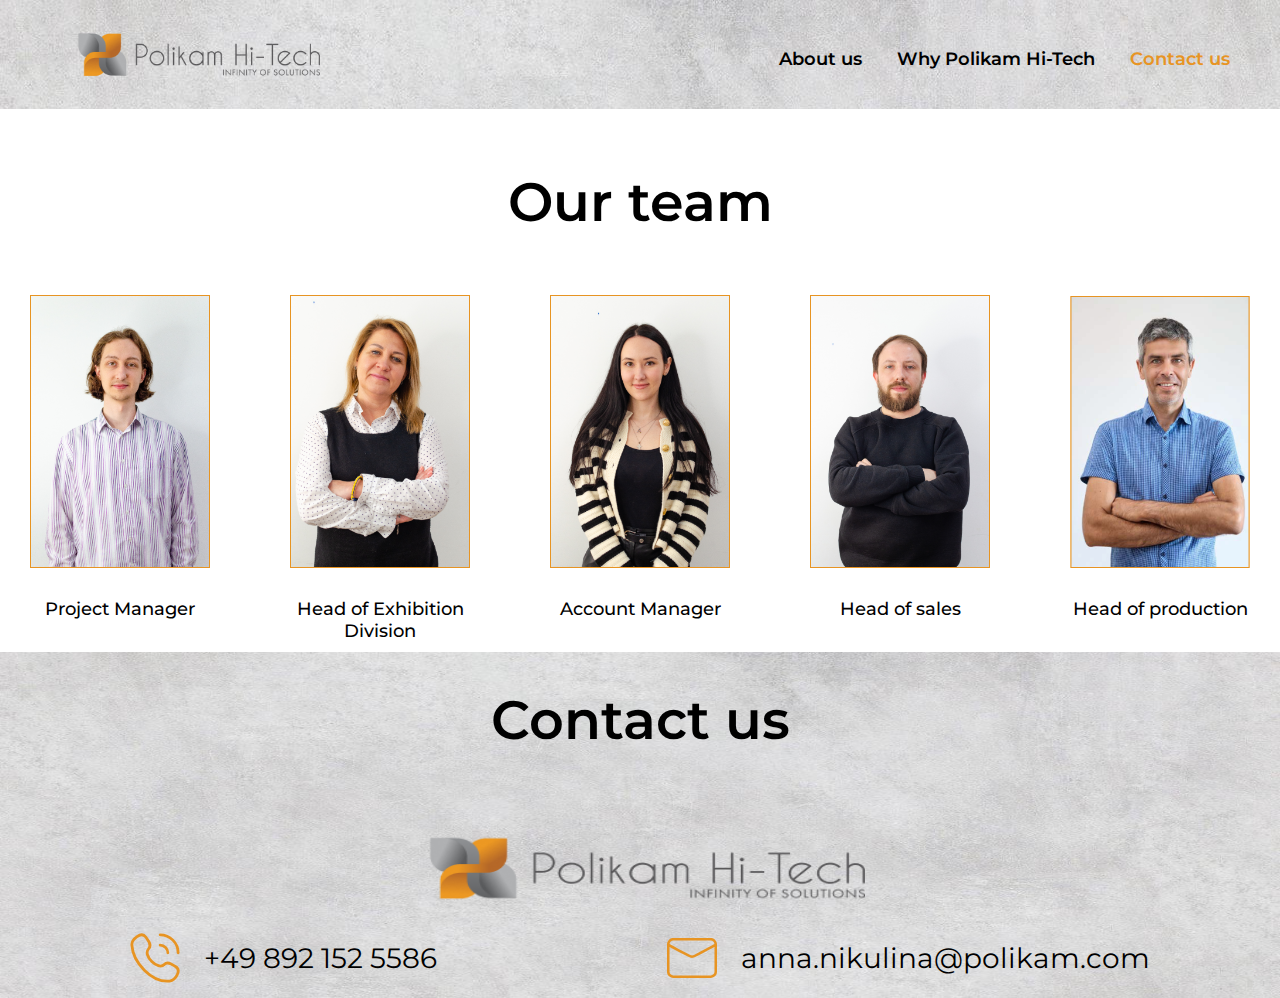
==== commit fa69ab0b: "fixed" ====
--- a/contact.html
+++ b/contact.html
@@ -41,7 +41,7 @@
             </li>
             <li class="menu__nav--item">
               <a href="./contact.html" class="menu__nav--link"
-                ><span class="menu__nav--text">Contact us</span></a
+                ><span class="menu__nav--text fixed__color">Contact us</span></a
               >
             </li>
           </ul>
--- a/css/style.css
+++ b/css/style.css
@@ -36,19 +36,54 @@
   width: 100%;
   margin-right: auto;
   margin-left: auto;
-  padding-left: 50px;
-  padding-right: 50px;
+
   background: rgba(245, 245, 245, 1);
 }
-
+@media only screen and (min-width: 320px) and (max-width: 480px) {
+  .container {
+    padding-left: 18px;
+    padding-right: 18px;
+  }
+}
+@media only screen and (min-width: 480px) and (max-width: 667px) {
+  .container {
+    padding-left: 22px;
+    padding-right: 22px;
+  }
+}
+@media only screen and (min-width: 667px) and (max-width: 834px) {
+  .container {
+    padding-left: 30px;
+    padding-right: 30px;
+  }
+}
+@media only screen and (min-width: 834px) {
+  .container {
+    padding-left: 50px;
+    padding-right: 50px;
+  }
+}
+.fixed__color {
+  color: #e79423;
+}
 .container__header {
   width: 100%;
-  height: 400px;
+  height: 280px;
   margin: auto;
   background-size: 100% 100%;
   background-repeat: no-repeat;
   background-image: url("../images/hero.png");
 }
+@media only screen and (min-width: 320px) and (max-width: 480px) {
+  .container__header {
+    height: 340px;
+  }
+}
+@media only screen and (min-width: 480px) and (max-width: 667px) {
+  .container__header {
+    height: 400px;
+  }
+}
 @media only screen and (min-width: 667px) and (max-width: 834px) {
   .container__header {
     height: 450px;
@@ -64,7 +99,7 @@
     height: 800px;
   }
 }
-@media only screen and (min-width: 1540px) and (max-width: 1920px) {
+@media only screen and (min-width: 1540px) {
   .container__header {
     height: 1176px;
   }
@@ -78,8 +113,20 @@
   position: relative;
 }
 .big__logo--img {
-  width: 350px;
-  height: 110px;
+  width: 240px;
+  height: 70px;
+}
+@media only screen and (min-width: 320px) and (max-width: 480px) {
+  .big__logo--img {
+    width: 260px;
+    height: 70px;
+  }
+}
+@media only screen and (min-width: 480px) and (max-width: 667px) {
+  .big__logo--img {
+    width: 350px;
+    height: 110px;
+  }
 }
 @media only screen and (min-width: 667px) and (max-width: 834px) {
   .big__logo--img {
@@ -99,7 +146,7 @@
     height: 190px;
   }
 }
-@media only screen and (min-width: 1540px) and (max-width: 1920px) {
+@media only screen and (min-width: 1540px) {
   .big__logo--img {
     width: 975px;
     height: 246px;
@@ -110,15 +157,29 @@
   display: flex;
   justify-content: space-around;
 }
+.menu__nav--link {
+  color: #000000;
+}
 .menu__link--color {
   font-size: 12px;
-  color: #000000;
   font-weight: 600;
   &:hover,
   &:focus {
     color: #e79423;
   }
 }
+@media only screen and (min-width: 320px) and (max-width: 480px) {
+  .menu__link--color {
+    font-weight: 600;
+    font-size: 12px;
+  }
+}
+@media only screen and (min-width: 480px) and (max-width: 667px) {
+  .menu__link--color {
+    font-weight: 600;
+    font-size: 20px;
+  }
+}
 @media only screen and (min-width: 667px) and (max-width: 834px) {
   .menu__link--color {
     font-weight: 600;
@@ -136,46 +197,67 @@
     font-size: 38px;
   }
 }
-@media only screen and (min-width: 1540px) and (max-width: 1920px) {
+@media only screen and (min-width: 1540px) {
   .menu__link--color {
     font-size: 48px;
   }
 }
 .menu__nav--text {
-  font-size: 12px;
-  color: #000000;
+  font-size: 8px;
   font-weight: 600;
   &:hover,
   &:focus {
     color: #e79423;
   }
 }
-@media only screen and (min-width: 667px) and (max-width: 834px) {
+@media only screen and (min-width: 320px) and (max-width: 480px) {
+  .menu__nav--text {
+    font-size: 10px;
+  }
+}
+@media only screen and (min-width: 480px) and (max-width: 667px) {
+  .menu__nav--text {
+    font-size: 12px;
+  }
+}
+@media only screen and (min-width: 667px) and (max-width: 834px) {
+  .menu__nav--text {
+    font-size: 13px;
+  }
+}
+@media only screen and (min-width: 834px) and (max-width: 1024px) {
   .menu__nav--text {
     font-size: 14px;
   }
 }
-@media only screen and (min-width: 834px) and (max-width: 1024px) {
+@media only screen and (min-width: 1024px) and (max-width: 1540px) {
   .menu__nav--text {
     font-size: 18px;
   }
 }
-@media only screen and (min-width: 1024px) and (max-width: 1540px) {
+@media only screen and (min-width: 1540px) {
   .menu__nav--text {
-    font-size: 22px;
-  }
-}
-@media only screen and (min-width: 1540px) and (max-width: 1920px) {
-  .menu__nav--text {
-    font-size: 34px;
+    font-size: 28px;
   }
 }
 .what__we--do {
 }
 .what__we--main-text {
-  padding: 20px;
+  padding: 10px;
   font-weight: 600;
-  font-size: 26px;
+  font-size: 18px;
+}
+@media only screen and (min-width: 320px) and (max-width: 480px) {
+  .what__we--main-text {
+    padding: 14px;
+    font-size: 20px;
+  }
+}
+@media only screen and (min-width: 480px) and (max-width: 667px) {
+  .what__we--main-text {
+    padding: 18px;
+    font-size: 26px;
+  }
 }
 @media only screen and (min-width: 667px) and (max-width: 834px) {
   .what__we--main-text {
@@ -195,7 +277,7 @@
     font-size: 48px;
   }
 }
-@media only screen and (min-width: 1540px) and (max-width: 1920px) {
+@media only screen and (min-width: 1540px) {
   .what__we--main-text {
     padding: 50px;
     font-size: 64px;
@@ -206,6 +288,19 @@
   font-weight: 400;
   font-size: 14px;
 }
+@media only screen and (min-width: 320px) and (max-width: 480px) {
+  .what__we--text {
+    font-size: 12px;
+    width: 0 auto;
+    height: 54px;
+  }
+}
+@media only screen and (min-width: 480px) and (max-width: 667px) {
+  .what__we--text {
+    font-size: 16px;
+    width: 0 auto;
+  }
+}
 @media only screen and (min-width: 667px) and (max-width: 834px) {
   .what__we--text {
     font-size: 18px;
@@ -224,7 +319,7 @@
     width: 400px;
   }
 }
-@media only screen and (min-width: 1540px) and (max-width: 1920px) {
+@media only screen and (min-width: 1540px) {
   .what__we--text {
     font-size: 36px;
     width: 570px;
@@ -246,7 +341,7 @@
     padding-bottom: 100px;
   }
 }
-@media only screen and (min-width: 1540px) and (max-width: 1920px) {
+@media only screen and (min-width: 1540px) {
   .what__we--text2 {
     padding-bottom: 100px;
   }
@@ -282,7 +377,7 @@
     padding-left: 40px;
   }
 }
-@media only screen and (min-width: 1540px) and (max-width: 1920px) {
+@media only screen and (min-width: 1540px) {
   .icon__item {
     padding-top: 50px;
     padding-left: 60px;
@@ -307,7 +402,7 @@
     font-size: 28px;
   }
 }
-@media only screen and (min-width: 1540px) and (max-width: 1920px) {
+@media only screen and (min-width: 1540px) {
   .text__for--icons {
     font-size: 36px;
   }
@@ -317,6 +412,17 @@
 .hips__photo {
   position: absolute;
   right: 0;
+  top: 383px;
+}
+@media only screen and (min-width: 320px) and (max-width: 480px) {
+  .hips__photo {
+    top: 445px;
+  }
+}
+@media only screen and (min-width: 480px) and (max-width: 667px) {
+  .hips__photo {
+    top: 525px;
+  }
 }
 @media only screen and (min-width: 667px) and (max-width: 834px) {
   .hips__photo {
@@ -333,25 +439,37 @@
     top: 810px;
   }
 }
-@media only screen and (min-width: 1540px) and (max-width: 1920px) {
+@media only screen and (min-width: 1540px) {
   .hips__photo {
     top: 1175px;
   }
 }
 .hips__photo--img {
   width: 130px;
-  height: 375px;
+  height: 335px;
+}
+@media only screen and (min-width: 320px) and (max-width: 480px) {
+  .hips__photo--img {
+    width: 130px;
+    height: 225px;
+  }
+}
+@media only screen and (min-width: 480px) and (max-width: 667px) {
+  .hips__photo--img {
+    width: 220px;
+    height: 275px;
+  }
 }
 @media only screen and (min-width: 667px) and (max-width: 834px) {
   .hips__photo--img {
     width: 330px;
-    height: 665px;
+    height: 545px;
   }
 }
 @media only screen and (min-width: 834px) and (max-width: 1024px) {
   .hips__photo--img {
     width: 455px;
-    height: 755px;
+    height: 683px;
   }
 }
 @media only screen and (min-width: 1024px) and (max-width: 1540px) {
@@ -360,10 +478,10 @@
     height: 980px;
   }
 }
-@media only screen and (min-width: 1540px) and (max-width: 1920px) {
+@media only screen and (min-width: 1540px) {
   .hips__photo--img {
     width: 908px;
-    height: 1117px;
+    height: 1150px;
   }
 }
 /* .test {
@@ -392,7 +510,7 @@
     top: 830px;
   }
 }
-@media only screen and (min-width: 1540px) and (max-width: 1920px) {
+@media only screen and (min-width: 1540px) {
   .logo__polikam {
     right: 60px;
     top: 1225px;
@@ -401,8 +519,20 @@
 .polikam__img {
   position: absolute;
   right: 7px;
-  top: 670px;
+  top: 500px;
   z-index: 1;
+}
+@media only screen and (min-width: 320px) and (max-width: 480px) {
+  .polikam__img {
+    right: 10px;
+    top: 520px;
+  }
+}
+@media only screen and (min-width: 480px) and (max-width: 667px) {
+  .polikam__img {
+    right: 10px;
+    top: 590px;
+  }
 }
 @media only screen and (min-width: 667px) and (max-width: 834px) {
   .polikam__img {
@@ -422,7 +552,7 @@
     top: 1150px;
   }
 }
-@media only screen and (min-width: 1540px) and (max-width: 1920px) {
+@media only screen and (min-width: 1540px) {
   .polikam__img {
     right: 60px;
     top: 1550px;
@@ -437,11 +567,23 @@
   display: flex;
   justify-content: center;
   text-align: center;
-  line-height: 67.05px;
+  flex-direction: column;
   font-weight: 600;
   font-size: 16px;
   padding-top: 30px;
 }
+@media only screen and (min-width: 320px) and (max-width: 480px) {
+  .innovative__main--text {
+    font-size: 20px;
+    padding-top: 40px;
+  }
+}
+@media only screen and (min-width: 480px) and (max-width: 667px) {
+  .innovative__main--text {
+    font-size: 20px;
+    padding-top: 50px;
+  }
+}
 @media only screen and (min-width: 667px) and (max-width: 834px) {
   .innovative__main--text {
     font-size: 26px;
@@ -497,34 +639,60 @@
   font-size: 18px;
   display: flex;
   justify-content: center;
-  padding-bottom: 77px;
-}
-@media only screen and (min-width: 667px) and (max-width: 834px) {
+  padding-bottom: 20px;
+}
+@media only screen and (min-width: 320px) and (max-width: 480px) {
   .suggest__main--text {
-    font-size: 18px;
+    font-size: 12px;
+    padding-bottom: 25px;
+  }
+}
+@media only screen and (min-width: 480px) and (max-width: 667px) {
+  .suggest__main--text {
+    font-size: 14px;
+    padding-bottom: 30px;
+  }
+}
+@media only screen and (min-width: 667px) and (max-width: 834px) {
+  .suggest__main--text {
+    font-size: 20px;
+    padding-bottom: 35px;
   }
 }
 @media only screen and (min-width: 834px) and (max-width: 1024px) {
   .suggest__main--text {
     font-size: 24px;
+    padding-bottom: 50px;
   }
 }
 @media only screen and (min-width: 1024px) and (max-width: 1540px) {
   .suggest__main--text {
     font-size: 30px;
+    padding-bottom: 77px;
   }
 }
 @media only screen and (min-width: 1540px) {
   .suggest__main--text {
     font-size: 45px;
+    padding-bottom: 77px;
   }
 }
 .text__for--icons-innovate {
   font-weight: 400;
-  font-size: 16px;
+  font-size: 14px;
   display: block;
   width: 100%;
 }
+@media only screen and (min-width: 320px) and (max-width: 480px) {
+  .text__for--icons-innovate {
+    font-size: 12px;
+  }
+}
+@media only screen and (min-width: 480px) and (max-width: 667px) {
+  .text__for--icons-innovate {
+    font-size: 16px;
+  }
+}
 @media only screen and (min-width: 667px) and (max-width: 834px) {
   .text__for--icons-innovate {
     font-size: 18px;
@@ -545,24 +713,186 @@
     font-size: 35px;
   }
 }
+.img__logo--innovate {
+  width: 240px;
+  height: 60px;
+}
+@media only screen and (min-width: 320px) and (max-width: 480px) {
+  .img__logo--innovate {
+    width: 240px;
+    height: 60px;
+  }
+}
+@media only screen and (min-width: 480px) and (max-width: 667px) {
+  .img__logo--innovate {
+    width: 366px;
+    height: 92px;
+  }
+}
+@media only screen and (min-width: 667px) and (max-width: 834px) {
+  .img__logo--innovate {
+    width: 366px;
+    height: 92px;
+  }
+}
+@media only screen and (min-width: 834px) and (max-width: 1024px) {
+  .img__logo--innovate {
+    width: 366px;
+    height: 92px;
+  }
+}
+@media only screen and (min-width: 1024px) and (max-width: 1540px) {
+  .img__logo--innovate {
+    width: 386px;
+    height: 96px;
+  }
+}
+@media only screen and (min-width: 1540px) {
+  .img__logo--innovate {
+    width: 480px;
+    height: 130px;
+  }
+}
 .icon__item--innovate {
-  padding-bottom: 62px;
+  padding-bottom: 15px;
   padding-left: 35px;
 }
+@media only screen and (min-width: 320px) and (max-width: 480px) {
+  .icon__item--innovate {
+    padding-bottom: 20px;
+    padding-left: 12px;
+  }
+}
+@media only screen and (min-width: 480px) and (max-width: 667px) {
+  .icon__item--innovate {
+    padding-bottom: 25px;
+    padding-left: 18px;
+  }
+}
+@media only screen and (min-width: 667px) and (max-width: 834px) {
+  .icon__item--innovate {
+    padding-bottom: 35px;
+    padding-left: 25px;
+  }
+}
+@media only screen and (min-width: 834px) and (max-width: 1024px) {
+  .icon__item--innovate {
+    padding-bottom: 45px;
+    padding-left: 25px;
+  }
+}
+@media only screen and (min-width: 1024px) and (max-width: 1540px) {
+  .icon__item--innovate {
+    padding-bottom: 62px;
+    padding-left: 35px;
+  }
+}
+@media only screen and (min-width: 1540px) {
+  .icon__item--innovate {
+    padding-bottom: 62px;
+    padding-left: 35px;
+  }
+}
 .icon__item--innovate-img {
-  padding-bottom: 62px;
+  padding-bottom: 15px;
+}
+@media only screen and (min-width: 320px) and (max-width: 480px) {
+  .icon__item--innovate-img {
+    padding-bottom: 20px;
+  }
+}
+@media only screen and (min-width: 480px) and (max-width: 667px) {
+  .icon__item--innovate-img {
+    padding-bottom: 25px;
+  }
+}
+@media only screen and (min-width: 667px) and (max-width: 834px) {
+  .icon__item--innovate-img {
+    padding-bottom: 35px;
+  }
+}
+@media only screen and (min-width: 834px) and (max-width: 1024px) {
+  .icon__item--innovate-img {
+    padding-bottom: 45px;
+  }
+}
+@media only screen and (min-width: 1024px) and (max-width: 1540px) {
+  .icon__item--innovate-img {
+    padding-bottom: 62px;
+  }
+}
+@media only screen and (min-width: 1540px) {
+  .icon__item--innovate-img {
+    padding-bottom: 62px;
+  }
 }
 .logo__innovate {
   display: flex;
   justify-content: center;
-  padding-top: 148px;
-  padding-bottom: 88px;
+  padding-top: 20px;
+  padding-bottom: 25px;
+}
+@media only screen and (min-width: 320px) and (max-width: 480px) {
+  .logo__innovate {
+    padding-top: 25px;
+    padding-bottom: 30px;
+  }
+}
+@media only screen and (min-width: 480px) and (max-width: 667px) {
+  .logo__innovate {
+    padding-top: 30px;
+    padding-bottom: 30px;
+  }
+}
+@media only screen and (min-width: 667px) and (max-width: 834px) {
+  .logo__innovate {
+    padding-top: 40px;
+    padding-bottom: 50px;
+  }
+}
+@media only screen and (min-width: 834px) and (max-width: 1024px) {
+  .logo__innovate {
+    padding-top: 60px;
+    padding-bottom: 88px;
+  }
+}
+@media only screen and (min-width: 1024px) and (max-width: 1540px) {
+  .logo__innovate {
+    padding-top: 60px;
+    padding-bottom: 88px;
+  }
+}
+@media only screen and (min-width: 1540px) {
+  .logo__innovate {
+    padding-top: 148px;
+    padding-bottom: 88px;
+  }
 }
 .innovative {
-  margin-top: 85px;
   background-image: url(../images/hero_second.png);
   background-size: 100% 100%;
   background-repeat: no-repeat;
+  margin-top: 25px;
+}
+@media only screen and (min-width: 667px) and (max-width: 834px) {
+  .innovative {
+    margin-top: 35px;
+  }
+}
+@media only screen and (min-width: 834px) and (max-width: 1024px) {
+  .innovative {
+    margin-top: 45px;
+  }
+}
+@media only screen and (min-width: 1024px) and (max-width: 1540px) {
+  .innovative {
+    margin-top: 65px;
+  }
+}
+@media only screen and (min-width: 1540px) {
+  .innovative {
+    margin-top: 85px;
+  }
 }
 .circle2 {
   position: absolute;
@@ -610,12 +940,48 @@
 .experience__second--text {
   font-weight: 400;
   font-size: 40px;
-  padding-top: 50px;
+  padding-top: 20px;
+}
+@media only screen and (min-width: 320px) and (max-width: 480px) {
+  .experience__second--text {
+    font-size: 26px;
+    padding-top: 15px;
+  }
+}
+@media only screen and (min-width: 480px) and (max-width: 667px) {
+  .experience__second--text {
+    font-size: 32px;
+    padding-top: 20px;
+  }
+}
+@media only screen and (min-width: 667px) {
+  .experience__second--text {
+    font-size: 40px;
+    padding-top: 50px;
+  }
 }
 .experience__third--text {
   font-weight: 400;
-  font-size: 40px;
-  padding-bottom: 50px;
+  font-size: 26px;
+  padding-bottom: 15px;
+}
+@media only screen and (min-width: 320px) and (max-width: 480px) {
+  .experience__third--text {
+    font-size: 26px;
+    padding-bottom: 15px;
+  }
+}
+@media only screen and (min-width: 480px) and (max-width: 667px) {
+  .experience__third--text {
+    font-size: 32px;
+    padding-bottom: 20px;
+  }
+}
+@media only screen and (min-width: 667px) {
+  .experience__third--text {
+    font-size: 40px;
+    padding-bottom: 50px;
+  }
 }
 .experience__wrap {
   display: flex;
@@ -659,30 +1025,90 @@
 .footer {
   margin-top: 10px;
   background-image: url(../images/footer.png);
-  background-size: 100%;
   background-repeat: no-repeat;
 }
+@media only screen and (min-width: 1024px) {
+  .footer {
+    background-size: 100% 100%;
+  }
+}
 .footer__list {
   display: flex;
-  flex-direction: row;
-  justify-content: space-between;
+  flex-direction: column;
+  gap: 10px;
+  justify-content: space-around;
   align-items: center;
-  padding-top: 20px;
-  padding-left: 20px;
-  padding-right: 20px;
+  padding-bottom: 15px;
+  padding-top: 10px;
+}
+@media only screen and (min-width: 667px) {
+  .footer__list {
+    padding-top: 20px;
+    padding-left: 20px;
+    padding-right: 20px;
+    flex-direction: row;
+  }
+}
+.footer__icon {
+  width: 20px;
+  height: 20px;
+}
+@media only screen and (min-width: 320px) and (max-width: 480px) {
+  .footer__icon {
+    width: 24px;
+    height: 24px;
+  }
+}
+@media only screen and (min-width: 480px) and (max-width: 667px) {
+  .footer__icon {
+    width: 30px;
+    height: 30px;
+  }
+}
+@media only screen and (min-width: 667px) and (max-width: 834px) {
+  .footer__icon {
+    width: 30px;
+    height: 30px;
+  }
+}
+@media only screen and (min-width: 834px) and (max-width: 1024px) {
+  .footer__icon {
+    width: 40px;
+    height: 40px;
+  }
+}
+@media only screen and (min-width: 1024px) and (max-width: 1540px) {
+  .footer__icon {
+    width: 50px;
+    height: 50px;
+  }
+}
+@media only screen and (min-width: 1540px) {
+  .footer__icon {
+    width: 60px;
+    height: 60px;
+  }
 }
 .logo__footer--img {
   width: 180px;
   height: 60px;
 }
-.footer__icon {
-  width: 20px;
-  height: 20px;
-}
-@media only screen and (min-width: 667px) and (max-width: 834px) {
+@media only screen and (min-width: 320px) and (max-width: 480px) {
   .logo__footer--img {
-    width: 220px;
-    height: 66px;
+    width: 200px;
+    height: 54px;
+  }
+}
+@media only screen and (min-width: 480px) and (max-width: 667px) {
+  .logo__footer--img {
+    width: 280px;
+    height: 78px;
+  }
+}
+@media only screen and (min-width: 667px) and (max-width: 834px) {
+  .logo__footer--img {
+    width: 340px;
+    height: 86px;
   }
   .footer__icon {
     width: 30px;
@@ -691,8 +1117,8 @@
 }
 @media only screen and (min-width: 834px) and (max-width: 1024px) {
   .logo__footer--img {
-    width: 250px;
-    height: 74px;
+    width: 400px;
+    height: 90px;
   }
   .footer__icon {
     width: 40px;
@@ -701,18 +1127,18 @@
 }
 @media only screen and (min-width: 1024px) and (max-width: 1540px) {
   .logo__footer--img {
-    width: 280px;
-    height: 77px;
+    width: 450px;
+    height: 90px;
   }
   .footer__icon {
     width: 50px;
     height: 50px;
   }
 }
-@media only screen and (min-width: 1540px) and (max-width: 1920px) {
+@media only screen and (min-width: 1540px) {
   .logo__footer--img {
-    width: 322px;
-    height: 81px;
+    width: 450px;
+    height: 90px;
   }
   .footer__icon {
     width: 60px;
@@ -735,25 +1161,37 @@
   font-size: 12px;
   color: #000000;
 }
-@media only screen and (min-width: 667px) and (max-width: 834px) {
+@media only screen and (min-width: 320px) and (max-width: 480px) {
   .footer__tel--text {
     padding-left: 15px;
-    font-size: 16px;
+    font-size: 18px;
+  }
+}
+@media only screen and (min-width: 480px) and (max-width: 667px) {
+  .footer__tel--text {
+    padding-left: 15px;
+    font-size: 20px;
+  }
+}
+@media only screen and (min-width: 667px) and (max-width: 834px) {
+  .footer__tel--text {
+    padding-left: 15px;
+    font-size: 22px;
   }
 }
 @media only screen and (min-width: 834px) and (max-width: 1024px) {
   .footer__tel--text {
     padding-left: 18px;
-    font-size: 18px;
+    font-size: 26px;
   }
 }
 @media only screen and (min-width: 1024px) and (max-width: 1540px) {
   .footer__tel--text {
     padding-left: 24px;
-    font-size: 22px;
-  }
-}
-@media only screen and (min-width: 1540px) and (max-width: 1920px) {
+    font-size: 28px;
+  }
+}
+@media only screen and (min-width: 1540px) {
   .footer__tel--text {
     padding-left: 30px;
     font-size: 36px;
@@ -765,22 +1203,34 @@
   font-size: 12px;
   color: #000000;
 }
-@media only screen and (min-width: 665px) {
+@media only screen and (min-width: 320px) and (max-width: 480px) {
   .footer__mail--text {
     padding-left: 15px;
-    font-size: 16px;
-  }
-}
-@media only screen and (min-width: 835px) {
+    font-size: 18px;
+  }
+}
+@media only screen and (min-width: 480px) and (max-width: 667px) {
+  .footer__mail--text {
+    padding-left: 15px;
+    font-size: 20px;
+  }
+}
+@media only screen and (min-width: 665px) and (max-width: 834px) {
+  .footer__mail--text {
+    padding-left: 15px;
+    font-size: 22px;
+  }
+}
+@media only screen and (min-width: 835px) and (max-width: 1024px) {
   .footer__mail--text {
     padding-left: 18px;
-    font-size: 18px;
-  }
-}
-@media only screen and (min-width: 1025px) {
+    font-size: 26px;
+  }
+}
+@media only screen and (min-width: 1024px) and (max-width: 1540px) {
   .footer__mail--text {
     padding-left: 24px;
-    font-size: 22px;
+    font-size: 28px;
   }
 }
 @media only screen and (min-width: 1540px) {
@@ -789,64 +1239,86 @@
     font-size: 36px;
   }
 }
-.container__header--second header {
-  padding: 10px;
-}
 .container__header--second {
   padding-top: 23px;
   padding-bottom: 23px;
   display: flex;
-  flex-direction: row;
-  justify-content: space-between;
+  flex-direction: column;
+
   align-items: center;
   background-image: url(../images/footer.png);
 }
-@media only screen and (min-width: 667px) and (max-width: 834px) {
+
+@media only screen and (min-width: 667px) and (max-width: 834px) {
+  .container__header--second {
+    padding-left: 30px;
+    flex-direction: row;
+    justify-content: space-between;
+  }
+}
+@media only screen and (min-width: 834px) and (max-width: 1024px) {
+  .container__header--second {
+    padding-left: 50px;
+    flex-direction: row;
+    justify-content: space-between;
+  }
+}
+@media only screen and (min-width: 1024px) and (max-width: 1540px) {
+  .container__header--second {
+    padding-left: 70px;
+    flex-direction: row;
+    justify-content: space-between;
+  }
+}
+@media only screen and (min-width: 1540px) {
+  .container__header--second {
+    padding-left: 100px;
+    flex-direction: row;
+    justify-content: space-between;
+  }
+}
+.menu__nav--item {
+  padding-left: 10px;
+}
+@media only screen and (min-width: 320px) and (max-width: 480px) {
+  .menu__nav--item {
+    padding-left: 8px;
+  }
+  .menu__nav--item:first-child {
+    padding-left: 0;
+  }
+}
+@media only screen and (min-width: 480px) and (max-width: 667px) {
+  .menu__nav--item {
+    padding-left: 15px;
+  }
+  .menu__nav--item:first-child {
+    padding-left: 0;
+  }
+}
+@media only screen and (min-width: 667px) and (max-width: 834px) {
+  .menu__nav--item {
+    padding-left: 20px;
+  }
+}
+@media only screen and (min-width: 834px) and (max-width: 1024px) {
   .menu__nav--item {
     padding-left: 30px;
   }
 }
-@media only screen and (min-width: 834px) and (max-width: 1024px) {
+@media only screen and (min-width: 1024px) and (max-width: 1540px) {
+  .menu__nav--item {
+    padding-left: 30px;
+  }
+}
+@media only screen and (min-width: 1540px) {
   .menu__nav--item {
     padding-left: 50px;
   }
 }
-@media only screen and (min-width: 1024px) and (max-width: 1540px) {
-  .menu__nav--item {
-    padding-left: 70px;
-  }
-}
-@media only screen and (min-width: 1540px) and (max-width: 1920px) {
-  .menu__nav--item {
-    padding-left: 100px;
-  }
-}
-.menu__nav--item {
-  padding-left: 30px;
-}
-@media only screen and (min-width: 667px) and (max-width: 834px) {
-  .menu__nav--item {
-    padding-left: 30px;
-  }
-}
-@media only screen and (min-width: 834px) and (max-width: 1024px) {
-  .menu__nav--item {
-    padding-left: 50px;
-  }
-}
-@media only screen and (min-width: 1024px) and (max-width: 1540px) {
-  .menu__nav--item {
-    padding-left: 70px;
-  }
-}
-@media only screen and (min-width: 1540px) and (max-width: 1920px) {
-  .menu__nav--item {
-    padding-left: 100px;
-  }
-}
 .menu__nav--list-second {
   display: flex;
-  flex-direction: column;
+  margin-top: 10px;
   gap: 5px;
 }
 @media only screen and (min-width: 667px) {
@@ -857,9 +1329,34 @@
 }
 
 .why__polikam--section {
-  padding-top: 50px;
-}
-@media only screen and (min-width: 834px) and (max-width: 1024px) {
+  padding-top: 10px;
+}
+@media only screen and (min-width: 320px) and (max-width: 480px) {
+  .why__polikam--section {
+    padding-top: 20px;
+  }
+}
+@media only screen and (min-width: 480px) and (max-width: 667px) {
+  .why__polikam--section {
+    padding-top: 30px;
+  }
+}
+@media only screen and (min-width: 667px) and (max-width: 834px) {
+  .why__polikam--section {
+    padding-top: 50px;
+  }
+}
+@media only screen and (min-width: 834px) and (max-width: 1024px) {
+  .why__polikam--section {
+    padding-top: 60px;
+  }
+}
+@media only screen and (min-width: 1024px) and (max-width: 1540px) {
+  .why__polikam--section {
+    padding-top: 70px;
+  }
+}
+@media only screen and (min-width: 1540px) {
   .why__polikam--section {
     padding-top: 90px;
   }
@@ -867,9 +1364,21 @@
 .why__main--text {
   display: flex;
   justify-content: center;
-  font-size: 26px;
+  font-size: 14px;
   font-weight: 600;
   padding-bottom: 30px;
+}
+@media only screen and (min-width: 320px) and (max-width: 480px) {
+  .why__main--text {
+    font-size: 18px;
+    padding-bottom: 30px;
+  }
+}
+@media only screen and (min-width: 480px) and (max-width: 667px) {
+  .why__main--text {
+    font-size: 24px;
+    padding-bottom: 38px;
+  }
 }
 @media only screen and (min-width: 667px) and (max-width: 834px) {
   .why__main--text {
@@ -889,18 +1398,12 @@
     padding-bottom: 80px;
   }
 }
-@media only screen and (min-width: 1540px) and (max-width: 1920px) {
+@media only screen and (min-width: 1540px) {
   .why__main--text {
     font-size: 64px;
     padding-bottom: 116px;
   }
 }
-@media only screen and (min-width: 1540px) and (max-width: 1920px) {
-  .why__main--text {
-    font-size: 64px;
-    padding-bottom: 116px;
-  }
-}
 .why__polikam--list {
   margin: 0 30px;
 }
@@ -919,7 +1422,7 @@
     margin: 0 70px;
   }
 }
-@media only screen and (min-width: 1540px) and (max-width: 1920px) {
+@media only screen and (min-width: 1540px) {
   .why__polikam--list {
     margin: 0 100px;
   }
@@ -945,7 +1448,7 @@
     margin: 0 70px;
   }
 }
-@media only screen and (min-width: 1540px) and (max-width: 1920px) {
+@media only screen and (min-width: 1540px) {
   .why__polikam--item {
     margin: 0 100px;
   }
@@ -976,7 +1479,7 @@
     padding-left: 26px;
   }
 }
-@media only screen and (min-width: 1540px) and (max-width: 1920px) {
+@media only screen and (min-width: 1540px) {
   .why__polikam--text {
     font-size: 36px;
     padding-left: 30px;
@@ -1000,7 +1503,7 @@
     margin-top: 85px;
   }
 }
-@media only screen and (min-width: 1540px) and (max-width: 1920px) {
+@media only screen and (min-width: 1540px) {
   .provide__section {
     margin-top: 110px;
   }
@@ -1011,6 +1514,18 @@
   font-size: 30px;
   padding-bottom: 20px;
 }
+@media only screen and (min-width: 320px) and (max-width: 480px) {
+  .provide__main--text {
+    font-size: 18px;
+    padding-bottom: 18px;
+  }
+}
+@media only screen and (min-width: 480px) and (max-width: 667px) {
+  .provide__main--text {
+    font-size: 24px;
+    padding-bottom: 25px;
+  }
+}
 @media only screen and (min-width: 667px) and (max-width: 834px) {
   .provide__main--text {
     max-width: 540px;
@@ -1029,10 +1544,10 @@
   .provide__main--text {
     max-width: 670px;
     font-size: 54px;
-    padding-bottom: 40px;
-  }
-}
-@media only screen and (min-width: 1540px) and (max-width: 1920px) {
+    padding-bottom: 20px;
+  }
+}
+@media only screen and (min-width: 1540px) {
   .provide__main--text {
     max-width: 804px;
     font-size: 64px;
@@ -1063,7 +1578,7 @@
     flex-direction: row;
   }
 }
-@media only screen and (min-width: 1540px) and (max-width: 1920px) {
+@media only screen and (min-width: 1540px) {
   .provide__list {
     flex-direction: row;
   }
@@ -1086,12 +1601,13 @@
     width: 350px;
   }
 }
-@media only screen and (min-width: 1540px) and (max-width: 1920px) {
+@media only screen and (min-width: 1540px) {
   .provide__item--text {
     width: 390px;
   }
 }
 .provide__text {
+  width: 100%;
   font-weight: 400;
   font-size: 14px;
   margin-right: 10px;
@@ -1114,14 +1630,14 @@
     margin-right: 18px;
   }
 }
-@media only screen and (min-width: 1540px) and (max-width: 1920px) {
+@media only screen and (min-width: 1540px) {
   .provide__text {
     font-size: 36px;
     margin-right: 21px;
   }
 }
 .icon__map {
-  margin-right: 47px;
+  margin-right: 0;
   width: 100px;
   height: 60px;
 }
@@ -1135,18 +1651,18 @@
 @media only screen and (min-width: 834px) and (max-width: 1024px) {
   .icon__map {
     margin-right: 28px;
-    width: 60px;
-    height: 42px;
+    width: 80px;
+    height: 50px;
   }
 }
 @media only screen and (min-width: 1024px) and (max-width: 1540px) {
   .icon__map {
     margin-right: 36px;
-    width: 70px;
-    height: 52px;
-  }
-}
-@media only screen and (min-width: 1540px) and (max-width: 1920px) {
+    width: 100px;
+    height: 62px;
+  }
+}
+@media only screen and (min-width: 1540px) {
   .icon__map {
     margin-right: 47px;
     width: 90px;
@@ -1171,7 +1687,7 @@
     margin-top: 60px;
   }
 }
-@media only screen and (min-width: 1540px) and (max-width: 1920px) {
+@media only screen and (min-width: 1540px) {
   .our__team {
     margin-top: 90px;
   }
@@ -1196,7 +1712,7 @@
     font-size: 54px;
   }
 }
-@media only screen and (min-width: 1540px) and (max-width: 1920px) {
+@media only screen and (min-width: 1540px) {
   .our__team--main-text {
     font-size: 64px;
   }
@@ -1241,7 +1757,7 @@
     font-size: 18px;
   }
 }
-@media only screen and (min-width: 1540px) and (max-width: 1920px) {
+@media only screen and (min-width: 1540px) {
   .our__team--position {
     padding-top: 35px;
     font-size: 32px;
@@ -1263,7 +1779,7 @@
     width: 180px;
   }
 }
-@media only screen and (min-width: 1540px) and (max-width: 1920px) {
+@media only screen and (min-width: 1540px) {
   .our__team--position-photo {
     width: 307px;
   }
@@ -1300,7 +1816,7 @@
     font-size: 54px;
   }
 }
-@media only screen and (min-width: 1540px) and (max-width: 1920px) {
+@media only screen and (min-width: 1540px) {
   .contact__us--text {
     padding-top: 43px;
     padding-bottom: 60px;
@@ -1333,7 +1849,7 @@
     padding-bottom: 60px;
   }
 }
-@media only screen and (min-width: 1540px) and (max-width: 1920px) {
+@media only screen and (min-width: 1540px) {
   .footer__list--contact {
     padding-bottom: 100px;
   }
@@ -1341,6 +1857,16 @@
 .logo_polikam--header-img {
   width: 140px;
 }
+@media only screen and (min-width: 320px) and (max-width: 480px) {
+  .logo_polikam--header-img {
+    width: 200px;
+  }
+}
+@media only screen and (min-width: 480px) and (max-width: 667px) {
+  .logo_polikam--header-img {
+    width: 250px;
+  }
+}
 @media only screen and (min-width: 667px) and (max-width: 834px) {
   .logo_polikam--header-img {
     width: 160px;
@@ -1356,7 +1882,7 @@
     width: 250px;
   }
 }
-@media only screen and (min-width: 1540px) and (max-width: 1920px) {
+@media only screen and (min-width: 1540px) {
   .logo_polikam--header-img {
     width: 413px;
   }
@@ -1383,7 +1909,7 @@
     height: 65px;
   }
 }
-@media only screen and (min-width: 1540px) and (max-width: 1920px) {
+@media only screen and (min-width: 1540px) {
   .why__icons {
     width: 80px;
     height: 80px;
@@ -1395,23 +1921,23 @@
 }
 @media only screen and (min-width: 667px) and (max-width: 834px) {
   .world__map--img {
-    width: 460px;
-    height: 380px;
+    width: 340px;
+    height: 360px;
   }
 }
 @media only screen and (min-width: 834px) and (max-width: 1024px) {
   .world__map--img {
-    width: 560px;
+    width: 430px;
     height: 420px;
   }
 }
 @media only screen and (min-width: 1024px) and (max-width: 1540px) {
   .world__map--img {
-    width: 600px;
+    width: 530px;
     height: 460px;
   }
 }
-@media only screen and (min-width: 1540px) and (max-width: 1920px) {
+@media only screen and (min-width: 1540px) {
   .world__map--img {
     width: 900px;
     height: 787px;
@@ -1421,6 +1947,18 @@
   width: 50px;
   height: 50px;
 }
+@media only screen and (min-width: 320px) and (max-width: 480px) {
+  .what__we--icons {
+    width: 30px;
+    height: 30px;
+  }
+}
+@media only screen and (min-width: 480px) and (max-width: 667px) {
+  .what__we--icons {
+    width: 40px;
+    height: 40px;
+  }
+}
 @media only screen and (min-width: 667px) and (max-width: 834px) {
   .what__we--icons {
     width: 50px;
@@ -1439,7 +1977,7 @@
     height: 70px;
   }
 }
-@media only screen and (min-width: 1540px) and (max-width: 1920px) {
+@media only screen and (min-width: 1540px) {
   .what__we--icons {
     width: 80px;
     height: 80px;
@@ -1467,7 +2005,7 @@
     height: 70px;
   }
 }
-@media only screen and (min-width: 1540px) and (max-width: 1920px) {
+@media only screen and (min-width: 1540px) {
   .logo__polikam--img {
     width: 366px;
     height: 92px;
@@ -1477,6 +2015,18 @@
   width: 150px;
   height: 120px;
 }
+@media only screen and (min-width: 320px) and (max-width: 480px) {
+  .img__3d {
+    width: 150px;
+    height: 90px;
+  }
+}
+@media only screen and (min-width: 480px) and (max-width: 667px) {
+  .img__3d {
+    width: 250px;
+    height: 160px;
+  }
+}
 @media only screen and (min-width: 667px) and (max-width: 834px) {
   .img__3d {
     width: 370px;
@@ -1495,7 +2045,7 @@
     height: 450px;
   }
 }
-@media only screen and (min-width: 1540px) and (max-width: 1920px) {
+@media only screen and (min-width: 1540px) {
   .img__3d {
     width: 992px;
     height: 557px;
@@ -1602,7 +2152,7 @@
   }
 }
 
-@media only screen and (min-width: 1540px) and (max-width: 1920px) {
+@media only screen and (min-width: 1540px) {
   .image-wrapper-1 {
     height: 640px;
   }
@@ -1645,7 +2195,7 @@
   }
 }
 
-@media only screen and (min-width: 1540px) and (max-width: 1920px) {
+@media only screen and (min-width: 1540px) {
   .experience__text p {
     padding-left: 50px;
     font-size: 36px;
@@ -1676,7 +2226,7 @@
   }
 }
 
-@media only screen and (min-width: 1540px) and (max-width: 1920px) {
+@media only screen and (min-width: 1540px) {
   .logo__experience--footer-img {
     width: 366px;
     height: 92px;
@@ -1707,7 +2257,7 @@
   }
 }
 
-@media only screen and (min-width: 1540px) and (max-width: 1920px) {
+@media only screen and (min-width: 1540px) {
   .icons__img {
     width: 70px;
     height: 130px;
@@ -1719,5 +2269,326 @@
 .logo-wrapper {
   display: flex;
   justify-content: center;
-  padding-top: 25px;
-}
+  padding-top: 7px;
+}
+@media only screen and (min-width: 320px) and (max-width: 480px) {
+  .logo-wrapper {
+    padding-top: 10px;
+  }
+}
+@media only screen and (min-width: 480px) and (max-width: 667px) {
+  .logo-wrapper {
+    padding-top: 15px;
+  }
+}
+@media only screen and (min-width: 667px) {
+  .logo-wrapper {
+    padding-top: 25px;
+  }
+}
+* {
+  padding: 0;
+  margin: 0;
+  box-sizing: border-box;
+}
+
+#slider-container {
+  display: flex;
+  align-items: center;
+  justify-content: center;
+  flex-direction: column;
+  row-gap: 30px;
+}
+
+#top {
+  display: flex;
+  align-items: center;
+  justify-content: center;
+}
+
+#slider {
+  width: 100%;
+  height: auto;
+  overflow: hidden;
+  position: relative;
+}
+
+.slider__img {
+  display: block;
+  object-fit: cover;
+  width: 100vw;
+  display: flex;
+  align-items: center;
+}
+@media only screen and (min-width: 320px) and (max-width: 480px) {
+  .slider__img {
+    height: 20vh;
+  }
+}
+@media only screen and (min-width: 480px) and (max-width: 667px) {
+  .slider__img {
+    height: 30vh;
+  }
+}
+@media only screen and (min-width: 667px) and (max-width: 834px) {
+  .slider__img {
+    height: 40vh;
+  }
+}
+@media only screen and (min-width: 834px) and (max-width: 1024px) {
+  .slider__img {
+    height: 60vh;
+  }
+}
+@media only screen and (min-width: 1024px) and (max-width: 1540px) {
+  .slider__img {
+    height: 60vh;
+  }
+}
+@media only screen and (min-width: 1540px) {
+  .slider__img {
+    height: 60vh;
+  }
+}
+.slider-image {
+  width: 100%;
+  display: none;
+}
+
+.arrow {
+  position: absolute;
+  top: 1480px;
+  width: 30px;
+  height: 30px;
+  cursor: pointer;
+}
+@media only screen and (min-width: 320px) and (max-width: 480px) {
+  .arrow {
+    top: 1490px;
+    width: 30px;
+    height: 30px;
+  }
+}
+@media only screen and (min-width: 480px) and (max-width: 667px) {
+  .arrow {
+    top: 1690px;
+    width: 50px;
+    height: 50px;
+  }
+}
+@media only screen and (min-width: 667px) and (max-width: 834px) {
+  .arrow {
+    top: 2390px;
+    width: 60px;
+    height: 60px;
+  }
+}
+@media only screen and (min-width: 834px) and (max-width: 1024px) {
+  .arrow {
+    top: 2940px;
+    width: 80px;
+    height: 80px;
+  }
+}
+@media only screen and (min-width: 1024px) and (max-width: 1540px) {
+  .arrow {
+    top: 3530px;
+    width: 90px;
+    height: 90px;
+  }
+}
+@media only screen and (min-width: 1540px) {
+  .arrow {
+    top: 4340px;
+    width: 90px;
+    height: 90px;
+  }
+}
+.arrow-right {
+  z-index: 1;
+  right: 0;
+}
+.arrow-left {
+  z-index: 1;
+  left: 0;
+  transform: rotate(180deg);
+}
+
+@keyframes show {
+  0% {
+    transform: translateX(100%);
+  }
+}
+
+.block {
+  width: 100%;
+  display: block;
+  height: 2000px;
+  animation: show 1.3s 1;
+}
+@media only screen and (min-width: 320px) and (max-width: 480px) {
+  .block {
+    height: 250px;
+  }
+}
+@media only screen and (min-width: 480px) and (max-width: 667px) {
+  .block {
+    height: 300px;
+  }
+}
+@media only screen and (min-width: 667px) and (max-width: 834px) {
+  .block {
+    height: 500px;
+  }
+}
+@media only screen and (min-width: 834px) {
+  .block {
+    height: 640px;
+  }
+}
+
+.pagination-circle {
+  width: 25px;
+  height: 25px;
+  border: 2px solid rgb(120, 120, 120);
+  border-radius: 50%;
+  cursor: pointer;
+}
+.pagination-circle:hover,
+.pagination-circle:focus {
+  color: #e79423;
+}
+
+.active {
+  background-color: rgb(206, 148, 0);
+  transform: translateY(-20%);
+}
+
+#bottom {
+  display: flex;
+  column-gap: 25px;
+}
+.projects__section {
+  margin-top: 50px;
+}
+.projects__main--text {
+  display: flex;
+  justify-content: center;
+  align-items: center;
+  font-weight: 600;
+}
+@media only screen and (min-width: 320px) and (max-width: 480px) {
+  .projects__main--text {
+    font-size: 22px;
+  }
+}
+@media only screen and (min-width: 480px) and (max-width: 667px) {
+  .projects__main--text {
+    font-size: 28px;
+  }
+}
+@media only screen and (min-width: 667px) and (max-width: 834px) {
+  .projects__main--text {
+    font-size: 36px;
+  }
+}
+@media only screen and (min-width: 834px) and (max-width: 1024px) {
+  .projects__main--text {
+    font-size: 48px;
+  }
+}
+@media only screen and (min-width: 1024px) and (max-width: 1540px) {
+  .projects__main--text {
+    font-size: 54px;
+  }
+}
+@media only screen and (min-width: 1540px) {
+  .projects__main--text {
+    font-size: 64px;
+  }
+}
+.projects__img {
+  display: flex;
+  flex-direction: row;
+  gap: 10px;
+}
+.projects__image {
+  width: 50%;
+}
+@media only screen and (min-width: 320px) and (max-width: 480px) {
+  .projects__image {
+  }
+}
+@media only screen and (min-width: 480px) and (max-width: 667px) {
+  .projects__image {
+  }
+}
+@media only screen and (min-width: 667px) and (max-width: 834px) {
+  .projects__image {
+  }
+}
+@media only screen and (min-width: 834px) and (max-width: 1024px) {
+  .projects__image {
+  }
+}
+@media only screen and (min-width: 1024px) and (max-width: 1540px) {
+  .projects__image {
+  }
+}
+@media only screen and (min-width: 1540px) {
+  .projects__image {
+    width: 50%;
+    height: 640px;
+  }
+}
+.projects__text {
+  padding-left: 10px;
+  display: flex;
+  justify-content: center;
+  padding-top: 15px;
+  padding-bottom: 10px;
+  font-weight: 400;
+  font-size: 10px;
+}
+@media only screen and (min-width: 320px) and (max-width: 480px) {
+  .projects__text {
+    font-size: 10px;
+    padding-top: 20px;
+    padding-bottom: 10px;
+  }
+}
+@media only screen and (min-width: 480px) and (max-width: 667px) {
+  .projects__text {
+    font-size: 13px;
+    padding-top: 25px;
+    padding-bottom: 15px;
+  }
+}
+@media only screen and (min-width: 667px) and (max-width: 834px) {
+  .projects__text {
+    font-size: 18px;
+    padding-top: 30px;
+    padding-bottom: 10px;
+  }
+}
+@media only screen and (min-width: 834px) and (max-width: 1024px) {
+  .projects__text {
+    font-size: 22px;
+    padding-top: 35px;
+    padding-bottom: 10px;
+  }
+}
+@media only screen and (min-width: 1024px) and (max-width: 1540px) {
+  .projects__text {
+    font-size: 28px;
+    padding-top: 40px;
+    padding-bottom: 15px;
+  }
+}
+@media only screen and (min-width: 1540px) {
+  .projects__text {
+    font-size: 42px;
+    padding-top: 50px;
+    padding-bottom: 15px;
+  }
+}
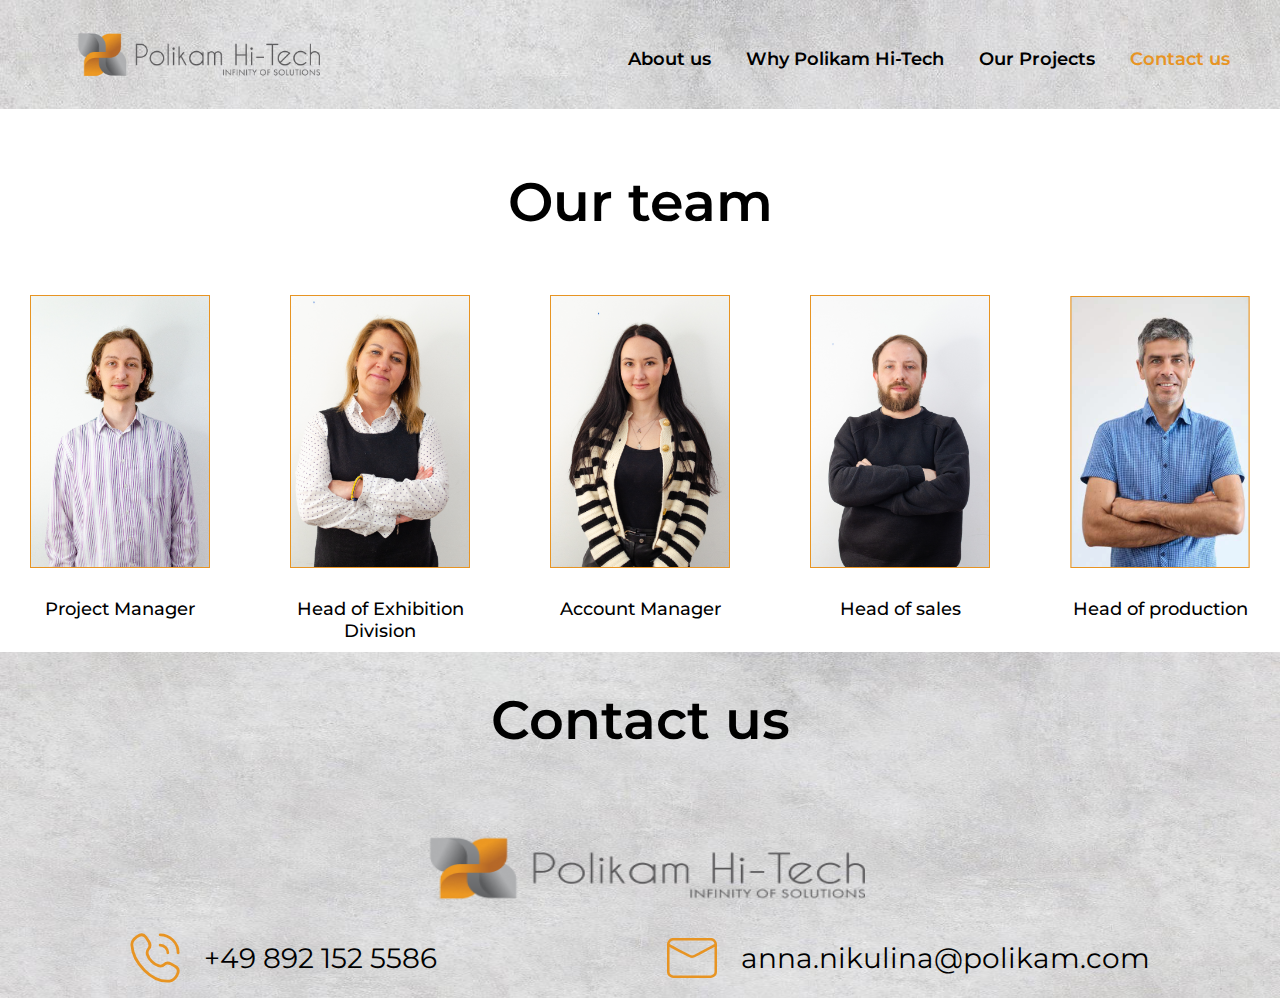
==== commit 1e5c5d2d: "add media" ====
--- a/contact.html
+++ b/contact.html
@@ -39,6 +39,12 @@
                 ><span class="menu__nav--text">Why Polikam Hi-Tech</span></a
               >
             </li>
+            <li class="menu__nav--item">
+              <a href="./projects.html" class="menu__nav--link"
+                ><span class="menu__nav--text">Our Projects</span></a
+              >
+            </li>
+
             <li class="menu__nav--item">
               <a href="./contact.html" class="menu__nav--link"
                 ><span class="menu__nav--text fixed__color">Contact us</span></a
--- a/css/style.css
+++ b/css/style.css
@@ -2469,7 +2469,37 @@
   column-gap: 25px;
 }
 .projects__section {
-  margin-top: 50px;
+  margin-top: 20px;
+}
+@media only screen and (min-width: 320px) and (max-width: 480px) {
+  .projects__section {
+    margin-top: 25px;
+  }
+}
+@media only screen and (min-width: 480px) and (max-width: 667px) {
+  .projects__section {
+    margin-top: 30px;
+  }
+}
+@media only screen and (min-width: 667px) and (max-width: 834px) {
+  .projects__section {
+    margin-top: 35px;
+  }
+}
+@media only screen and (min-width: 834px) and (max-width: 1024px) {
+  .projects__section {
+    margin-top: 40px;
+  }
+}
+@media only screen and (min-width: 1024px) and (max-width: 1540px) {
+  .projects__section {
+    margin-top: 45px;
+  }
+}
+@media only screen and (min-width: 1540px) {
+  .projects__section {
+    margin-top: 50px;
+  }
 }
 .projects__main--text {
   display: flex;
@@ -2513,31 +2543,36 @@
   gap: 10px;
 }
 .projects__image {
+  height: 250px;
   width: 50%;
 }
 @media only screen and (min-width: 320px) and (max-width: 480px) {
   .projects__image {
+    height: 140px;
   }
 }
 @media only screen and (min-width: 480px) and (max-width: 667px) {
   .projects__image {
+    height: 260px;
   }
 }
 @media only screen and (min-width: 667px) and (max-width: 834px) {
   .projects__image {
+    height: 340px;
   }
 }
 @media only screen and (min-width: 834px) and (max-width: 1024px) {
   .projects__image {
+    height: 410px;
   }
 }
 @media only screen and (min-width: 1024px) and (max-width: 1540px) {
   .projects__image {
+    height: 510px;
   }
 }
 @media only screen and (min-width: 1540px) {
   .projects__image {
-    width: 50%;
     height: 640px;
   }
 }
